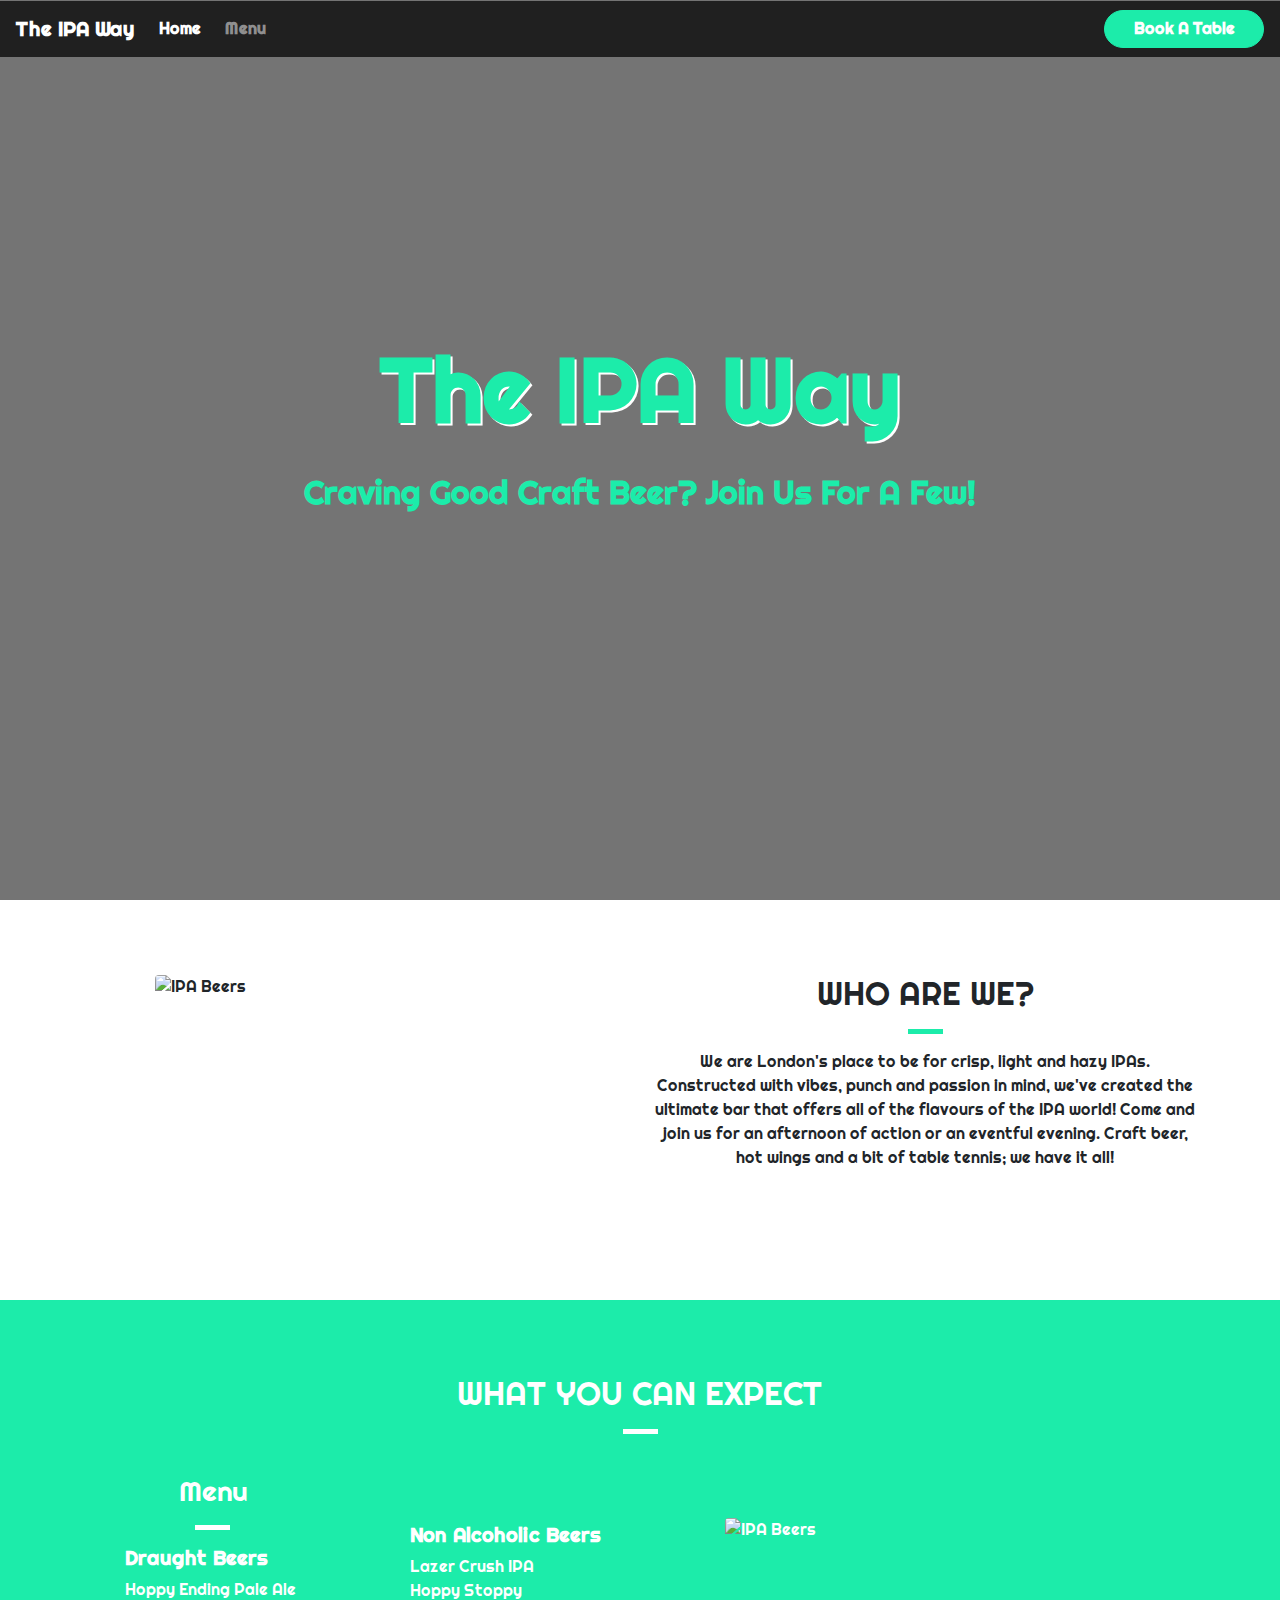
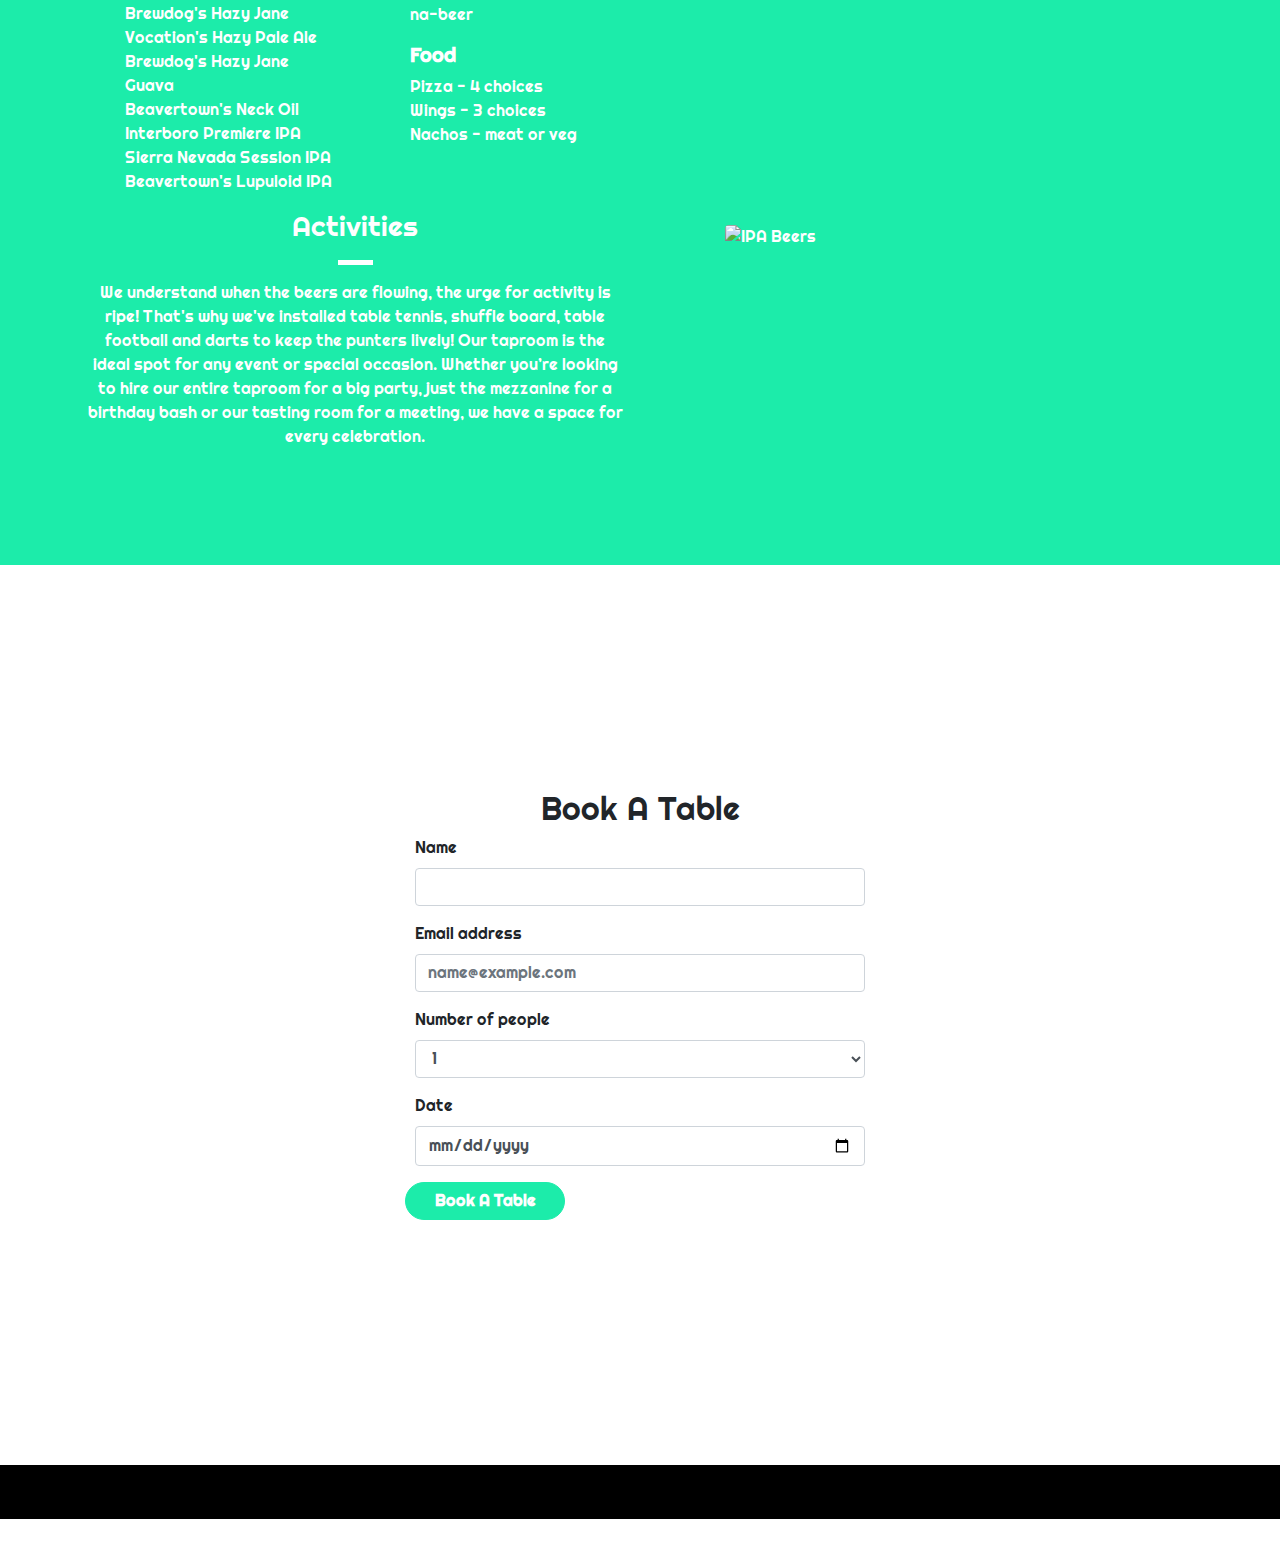
==== index.html @ 32db697d "Validated code" ====
<!DOCTYPE html>
<html lang="en-us">

<head>
    <meta charset="utf-8">
    <title>The IPA Way</title>
    <meta name="viewport" content="width=device-width, initial-scale=1.0">
    <link rel="stylesheet" href="https://maxcdn.bootstrapcdn.com/bootstrap/4.1.3/css/bootstrap.min.css">
    <style> @import url('https://fonts.googleapis.com/css2?family=Lato&family=Oswald&family=Righteous&display=swap');</style>    
    <link rel="stylesheet" href="assets/css/style.css">
</head>
<!-- Hero -->
<body>
    <div class="container-fluid navalert-container">
        <div class="container-fluid alert-container">
            <div class="row d-none d-sm-block">
                <div class="col-12">
                </div>
            </div>
        </div>
        <nav class="navbar navbar-dark navbar-expand-sm">
            <a href="/" class="navbar-brand"><strong>The IPA Way</strong></a>
            <button class="navbar-toggler ml-auto" type="button" data-toggle="collapse" data-target="#navbarNavDropdown" aria-controls="navbarNavDropdown" aria-expanded="false" aria-label="Toggle navigation">
                <span class="navbar-toggler-icon"></span></button>
            <div class="collapse navbar-collapse" id="navbarNavDropdown">
                <ul class="navbar-nav mr-auto">
                    <li class="active nav-item mr-2"><a class="nav-link" href="/">Home</a></li>
                    <li class="nav-item mr-2"><a class="nav-link" href="/about">Menu</a></li>
                    <li class="nav-item mr-2 d-block d-sm-none"><a class="nav-link" href="/login">Book Now</a></li>
                </ul>
            </div> 
            <div class="d-none d-md-block">
                <a href="/login" role="button" class="btn btn-primary">Book A Table</a>
            </div>
        </nav>
    </div>
    <div class="container-fluid hero-container">
        <div class="opaque-overlay">&nbsp;</div>
        <div class="row">
            <div class="col-12">
                <section class="hero jumbotron text-center">
                    <h1 class="jumbotron-header">The IPA Way</h1>
                    <h2 class="jumbotron-header">Craving Good Craft Beer? Join Us For A Few!</h2>
                </section>
            </div>
        </div>
    </div>
    <!-- Hero -->
    <!-- Who Are We -->
    <div class="container-fluid">
        <div class="container content-container">
            <div class="row">
                <div class="col-lg-6 col-md-4 draught">
                        <div class="d-none d-md-block">
                            <img src="https://www.baturebrewery.com/media/w12fgcmy/group_shot.jpg" class="rounded center" alt="IPA Beers">                            
                        </div>
                    </div>
                <div class="col-lg-6 page-header who-are-we">
                    <h2 class="text-uppercase">Who Are We?</h2>
                    <hr class="block-divider block-divider--short">
                    <p>
                        We are London's place to be for crisp, light and hazy IPAs. Constructed with vibes, punch and passion in mind, we've created the ultimate bar that offers all of the flavours of the IPA world! Come and join us for an afternoon of action or an eventful evening. Craft beer, hot wings and a bit of table tennis; we have it all!
                    </p>
                </div>
            </div>          
        </div>
    </div>
    <!--Who Are We-->
    <!-- Menu -->
    <div class="container-wrapper container-wrapper--cyan">
        <div class="container features-container content-container">
            <section class="features">
                <div class="row">
                    <div class="col-12 page-header">
                        <h2 class="text-uppercase">What you can expect</h2>
                        <hr class="block-divider block-divider--short block-divider--white">
                    </div>
                </div>
                <div class="row align-items-center">
                    <div class="col-lg-3 col-md-6  menu drinksmenu">
                        <h3>Menu <i class="fa-solid fa-beer d-inline"></i></h3>
                        <hr class="block-divider block-divider--short block-divider--white">
                        <ul style="list-style-type: none;">
                                <li><h5><strong>Draught Beers</strong></h5></li>
                                <li>Hoppy Ending Pale Ale</li>
                                <li>Brewdog's Hazy Jane</li>
                                <li>Vocation's Hazy Pale Ale</li>
                                <li>Brewdog's Hazy Jane Guava </li>
                                <li>Beavertown's Neck Oil</li>
                                <li>Interboro Premiere IPA</li>
                                <li>Sierra Nevada Session IPA</li>
                                <li>Beavertown's Lupuloid IPA</li>
                            </ul>
                    </div> 
                    <div class="col-lg-3 col-md-6 drinksmenu">
                        <ul style="list-style-type: none;">
                                <li><h5><strong>Non Alcoholic Beers</strong></h5></li>
                                <li>Lazer Crush IPA</li>
                                <li>Hoppy Stoppy</li>
                                <li>na-beer</li>
                        </ul>
                        <ul style="list-style-type: none;">
                                <li><h5><strong class="food">Food</strong></h5></li>
                                <li>Pizza - 4 choices</li>
                                <li>Wings - 3 choices</li>
                                <li>Nachos - meat or veg</li>
                            </ul>
                    </div> 
                    <div class="col-md-6 d-lg-block d-none d-md-block menu-image">
                        <img src="https://www.indystar.com/gcdn/-mm-/a5076e7a43a0cec6129489319d0fb728e2cd1814/c=0-264-5184-3193/local/-/media/2015/12/29/Indianapolis/Indianapolis/635870074476103412-042-tap.JPG?width=660&height=373&fit=crop&format=pjpg&auto=webp" class="rounded center" alt="IPA Beers">                            
                    </div>
                </div>

                <div class="row align-items-center">
                    <div class="col-lg-6 col-md-6 page-header activities activities-text">
                        <h3>Activities <i class="fa-solid fa-table-tennis-paddle-ball d-inline"></i></h3>
                        <hr class="block-divider block-divider--short block-divider--white">
                        <p>We understand when the beers are flowing, the urge for activity is ripe! That's why we've installed table tennis, shuffle board, table football and darts to keep the punters lively! Our taproom is the ideal spot for any event or special occasion. Whether you’re looking to hire our entire taproom for a big party, just the mezzanine for a birthday bash or our tasting room for a meeting, we have a space for every celebration. </p>

                    </div> 
                    <div class="col-md-6 d-lg-block d-none d-md-block activities-image">
                        <img src="https://cdn.cheapoguides.com/wp-content/uploads/sites/4/2020/04/iStock-1173336159-770x513.jpg" class="rounded center" alt="IPA Beers">                            
                    </div>
                </div>
            </section>
        </div>
    </div>
    <!-- Menu -->
    <!--Book A Table-->
    <section class="signup-googlemap">
        <div class="container-fluid navalert-container">
            <div class="container-fluid alert-container">
                <div class="row d-none d-sm-block">
                    <div class="col-12">
                    </div>
                </div>
            </div>
        </div>
        <div class="container-fluid hero-container">
            <div class="row">
                <div class="col-12 sups rounded">
                    <h2>Book A Table</h2>
                    <form>
                        <div class="form-group">
                            <label for="form-name">Name</label>
                            <input type="text" class="form-control" id="form-name">
                          </div>
                        <div class="form-group">
                          <label for="form-email">Email address</label>
                          <input type="email" class="form-control" id="form-email" placeholder="name@example.com">
                        </div>
                        <div class="form-group">
                          <label for="form-people">Number of people</label>
                          <select class="form-control" id="form-people">
                            <option>1</option>
                            <option>2</option>
                            <option>3</option>
                            <option>4</option>
                            <option>5</option>
                            <option>6</option>
                            <option>7</option>
                            <option>8</option>
                            <option>9</option>
                            <option>10</option>
                          </select>
                        </div>
                        <div class="form-group">
                          <label for="form-date">Date</label>
                          <input type="date" class="form-control" id="form-date">
                        </div>
                        <div class="d-none d-md-block">
                            <a href="/login" role="button" class="btn btn-primary">Book A Table</a>
                        </div>
                      </form>
                    
                </div>
            </div>
        </div>
    </section>
    <!--Book A Table-->
    <!--Footer-->
    <footer>
        <div class="container-wrapper container-wrapper--black">
            <div class="row">
                <div class="col-12">
                    <ul class="social-networks">
                        <li><a href="https://www.facebook.com" target="_blank"> <i class="fa-brands fa-facebook"></i></a></li>
                        <li><a href="https://www.twitter.com" target="_blank"> <i class="fa-brands fa-twitter"></i></a></li>
                        <li><a href="https://www.youtube.com" target="_blank"> <i class="fa-brands fa-youtube"></i></a></li>
                        <li><a href="https://www.instagram.com" target="_blank"> <i class="fa-brands fa-instagram"></i></a></li> 
                    </ul>
                </div>
            </div>
        </div>

    </footer>

    <script src="https://kit.fontawesome.com/0d87e99b94.js" crossorigin="anonymous"></script>
    <script src="https://code.jquery.com/jquery-3.3.1.slim.min.js" integrity="sha384-q8i/X+965DzO0rT7abK41JStQIAqVgRVzpbzo5smXKp4YfRvH+8abtTE1Pi6jizo" crossorigin="anonymous"></script>
    <script src="https://cdnjs.cloudflare.com/ajax/libs/popper.js/1.14.3/umd/popper.min.js" integrity="sha384-ZMP7rVo3mIykV+2+9J3UJ46jBk0WLaUAdn689aCwoqbBJiSnjAK/l8WvCWPIPm49" crossorigin="anonymous"></script>
    <script src="https://stackpath.bootstrapcdn.com/bootstrap/4.1.3/js/bootstrap.min.js" integrity="sha384-ChfqqxuZUCnJSK3+MXmPNIyE6ZbWh2IMqE241rYiqJxyMiZ6OW/JmZQ5stwEULTy" crossorigin="anonymous"></script>

</body>

</html>
---- assets/css/style.css ----
body {
    font-family: 'Righteous', cursive;
}

/* Containers */


.container-wrapper--cyan {
    background-color: rgb(28, 236, 170);
    color: #ffffff;
}

.container-wrapper--black {
    background-color: black;
    color: #ffffff;
}

.hero-container {
    height: 100vh;

    background: url("https://www.fourpure.com/cdn/shop/files/Fourpure_Taproom_Events_698x458.jpg?v=1670413433") no-repeat bottom right fixed;
    -webkit-background-size: cover;
    -moz-background-size: cover;
    -o-background-size: cover;
    background-size: cover;
    
    display: flex;
    align-items: center;
    justify-content: center;

    position: relative;
}

.opaque-overlay {
    position: absolute;
    top: 0;
    left: 0;
    height: 100%;
    width: 100%;
    background-color: rgba(0, 0, 0, 0.546);
}

.content-container {
    padding-top: 75px;
    padding-bottom: 75px;
}

/* Navbar */


.navalert-container {
    position: absolute;
    top: 0;
    left: 0;
    z-index: 1;
    padding-left: 0;
    padding-right: 0;
}

.navbar {
    margin-bottom: 0;
    margin-top: 0;
    width: 100%;
    background-color: rgba(0, 0, 0, 0.724);
    border: 0;
}

.navbar .navbar-toggler {
    border: 0;
}

.navbar .navbar-brand {
    font-weight: bold;
}

.navbar .navbar-nav a {
    font-weight: bold;
}

/* Jumbotron */

.jumbotron {
    background-color: transparent;
}

.jumbotron h1 {
    color: rgb(28, 236, 170);
    font-weight: bold;
    font-size: 90px;
    margin-bottom: 30px;
    text-shadow: 2px 2px #ffffff;
}

.jumbotron h2 {
    color: rgb(28, 236, 170);
    font-weight: bold;
    margin-bottom: 20px;
}

.jumbotron .lead {
    color: #a7a7a7;
    margin: 25px 0;
}

.jumbotron small {
    font-size: 60%;
    font-style: italic;
    color: #d0d0d0;
}

/* Block dividers */

.block-divider {
    width: 75px;
    height: 5px;
    border: 0;
    background-color: #ffffff;
}


.block-divider--cyan {
    background-color: rgb(28, 236, 170);
}

.block-divider--short {
    width: 35px;
}

.who-are-we .block-divider--short {
    background-color: rgb(28, 236, 170);
}

/* Buttons */

.btn {
    font-weight: bold;
    border-radius: 23px;
    width: 160px;
}

.btn-primary {
    color: #ffffff;
    background-color: rgb(28, 236, 170);
    border-color: rgb(28, 236, 170);
}

.btn-primary:hover,
.btn-primary:active,
.btn-primary:focus,
.btn-primary:active:focus {
    background-color: rgb(10, 154, 108);
    border-color: rgb(10, 154, 108);
    color: white;
}

/* Page Headers */

.page-header {
    margin-bottom: 0;
    border-bottom: 0;
    text-align: center;
}

.page-header h2 {
    margin-top: 0;
}

/* Who Are We */

.page-header {
    margin-bottom: 25px;
}

.center {
    display: block;
    margin-left: auto;
    margin-right: auto;
    width: 400px;
    height: 250px;
  }

/* Menu */

.menu .page-header {
    text-align: center;
}

.drinksmenu h3 {
    text-align: center;
}

.drinksmenu {
    text-align: left;
    color: #ffffff;
}


.activities .activities-text {
    text-align: center;
    float: left;
    margin-bottom: 20px;
    margin-top: 120px;
    margin-right: 50%;
}

.activities .page-header {
    text-align: center;
    margin: auto;
}

.activities h3 {
    text-align: center;
    color: #ffffff;
}

.activities-text p {
    text-align: center;
}

.activities .activities-image {
    float: right;
    margin-bottom: 20px;
    margin-top: 120px;
    margin-right: 50%;
}

.feature i {
    margin-bottom: 20px;
    font-size: 45px;
    line-height: 45px;
}


/* Map and Sign Up */

.signup-googlemap .hero-container {
    height: 100vh;

    background: url("https://www.fourpure.com/cdn/shop/files/40-day-placeholder_1220x512_crop_center.jpg?v=1649169548") no-repeat bottom right fixed;
    -webkit-background-size: cover;
    -moz-background-size: cover;
    -o-background-size: cover;
    background-size: cover;
    
    display: flex;
    align-items: center;
    justify-content: center;

    position: relative;
}
iframe {
    height: 430px;
    width: 400px;
}


.sups {
    background-color: white;
    height: 450px;
    width: 500px;
}

.sups h2 {
    text-align: center;
}

.form-group {
    padding-right: 10px;
    padding-left: 10px;
}

/* Footer */

footer {
    height: 0px;
  }

  .social-networks {
    text-align: center;
  }
  
  .social-networks li {
    display: inline;
  }
  
  .social-networks i {
    font-size: 160%;
    margin: 1%;
    padding: 5%;
    color:  rgb(10, 154, 108);
  }

  .footer-text {
    color: rgb(10, 154, 108);
    text-align: center;
    margin-bottom: 5px;
    padding-top: 5px;
  }
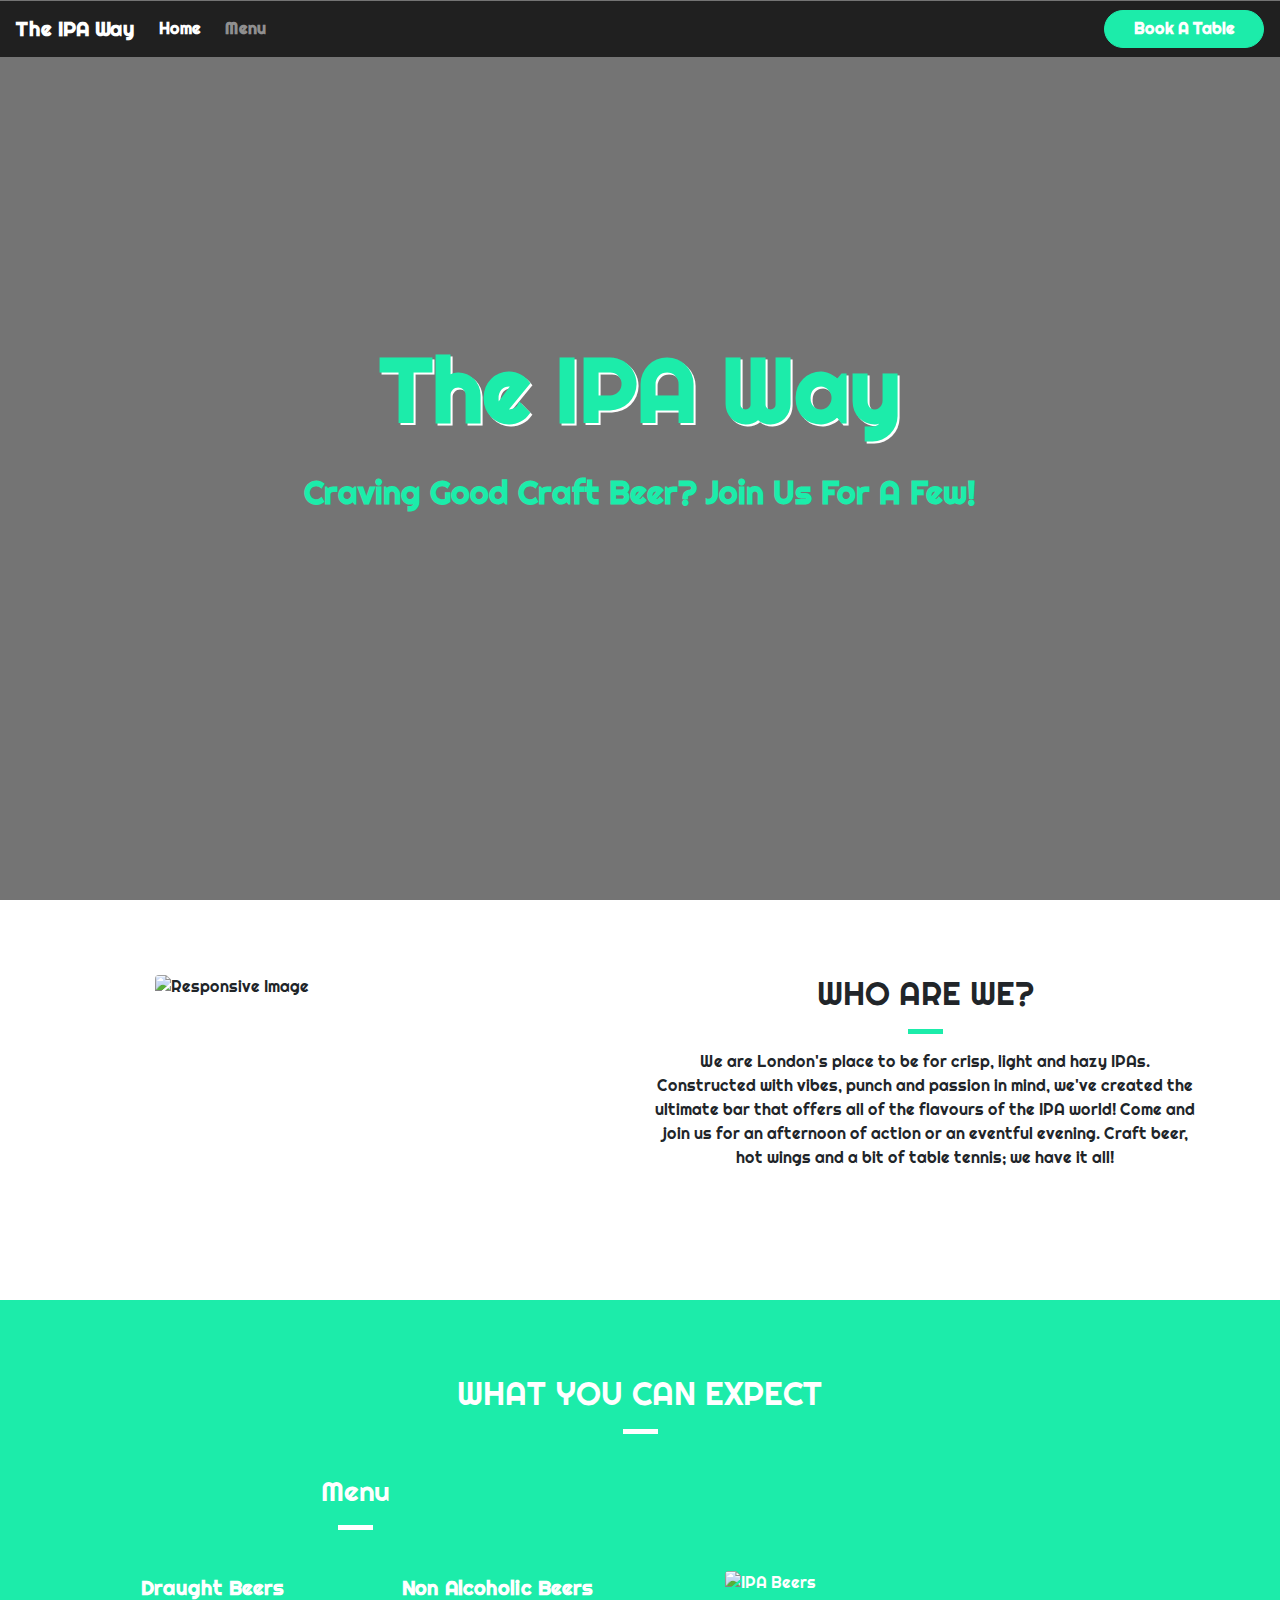
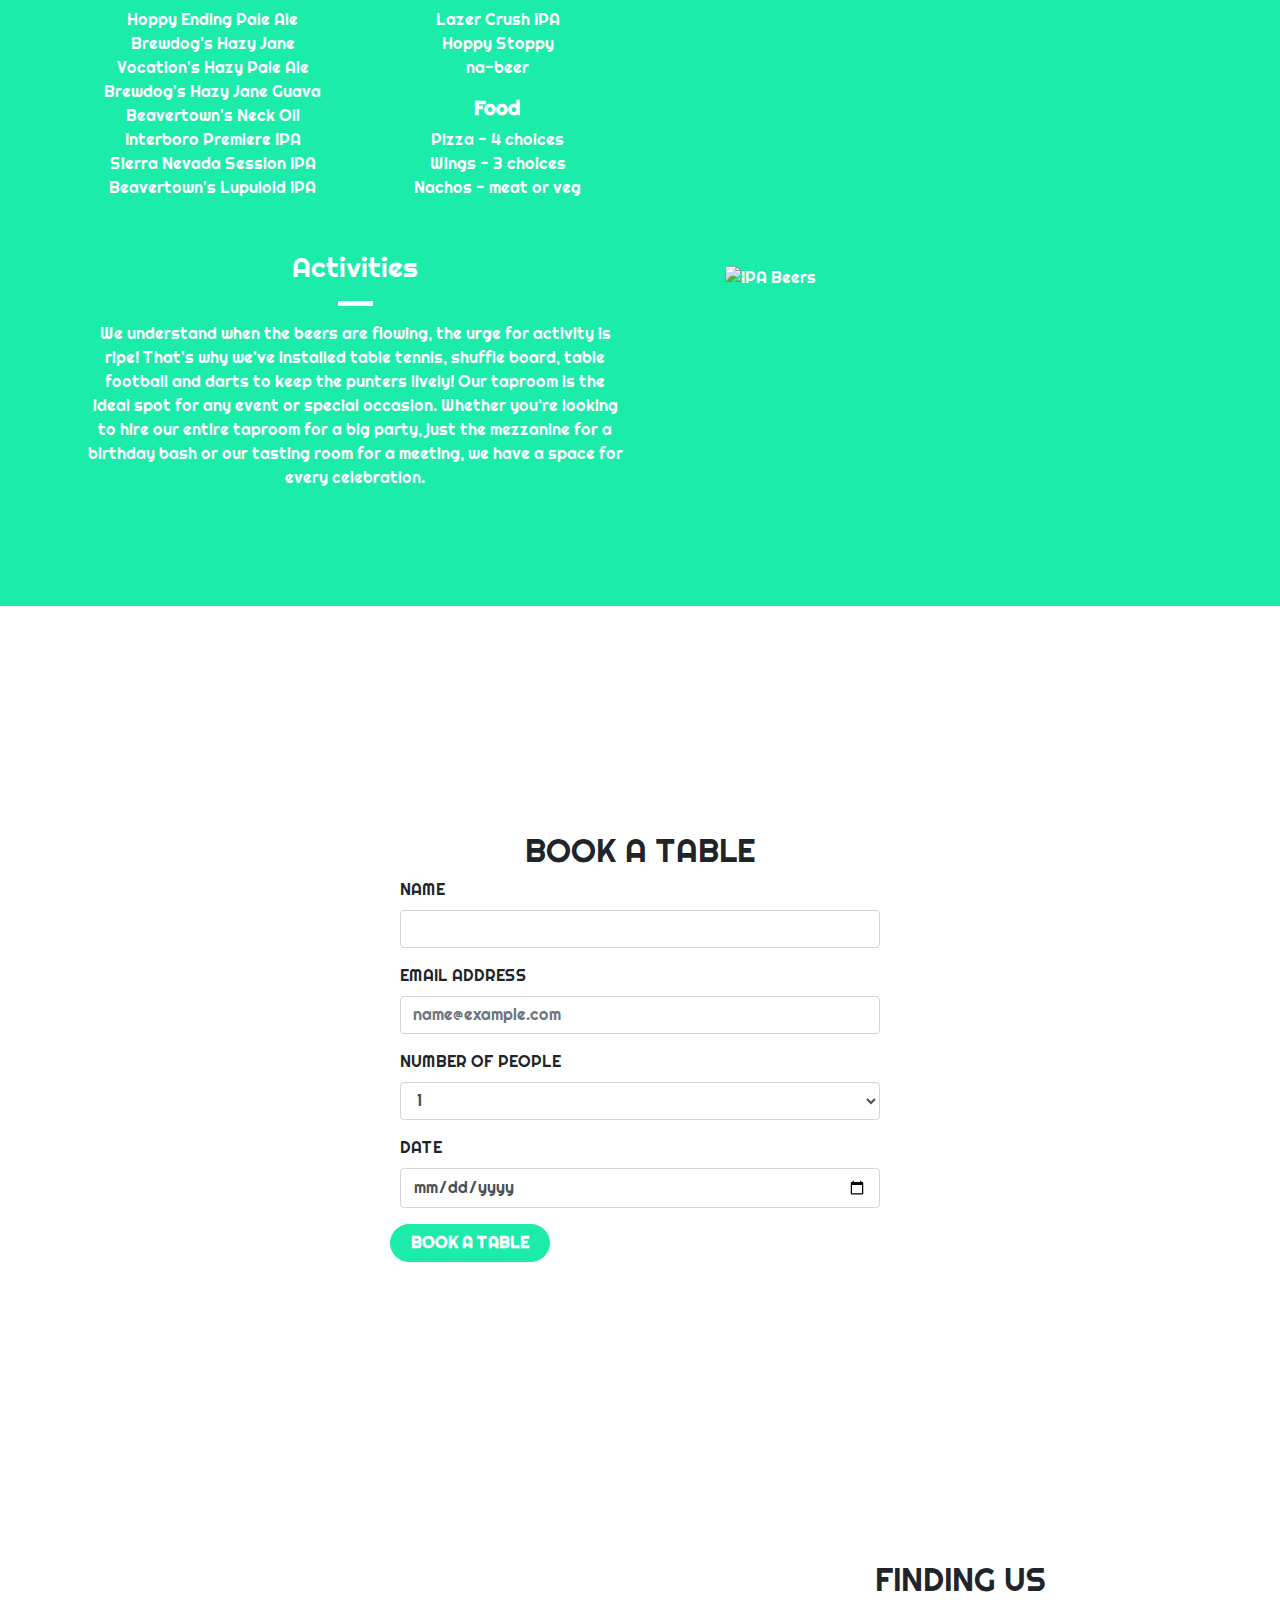
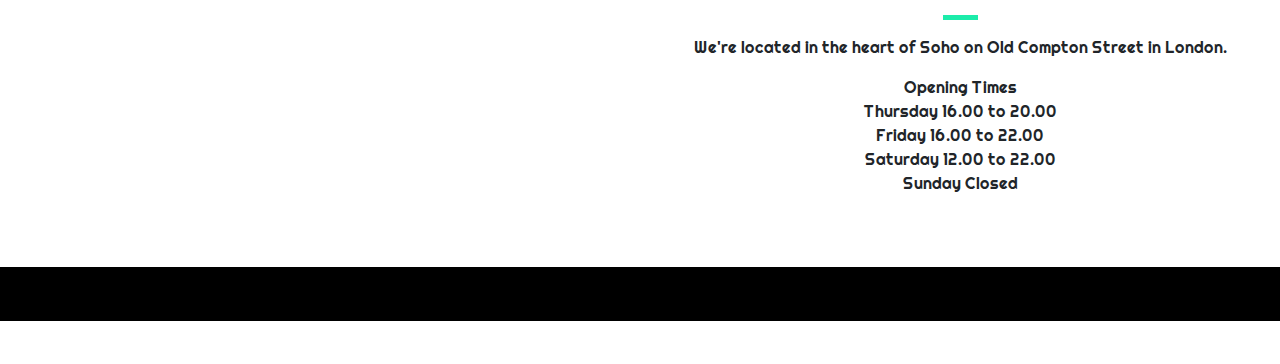
==== commit 8c0a64cc: "trialled a few things, sorted some responsivness" ====
--- a/index.html
+++ b/index.html
@@ -25,11 +25,11 @@
             <div class="collapse navbar-collapse" id="navbarNavDropdown">
                 <ul class="navbar-nav mr-auto">
                     <li class="active nav-item mr-2"><a class="nav-link" href="/">Home</a></li>
-                    <li class="nav-item mr-2"><a class="nav-link" href="/about">Menu</a></li>
-                    <li class="nav-item mr-2 d-block d-sm-none"><a class="nav-link" href="/login">Book Now</a></li>
+                    <li class="nav-item mr-2"><a class="nav-link" href="menu_link">Menu</a></li>
+                    <li class="nav-item mr-2 d-block d-sm-none"><a class="nav-link" href="/login">Book A Table</a></li>
                 </ul>
             </div> 
-            <div class="d-none d-md-block">
+            <div class="d-none d-sm-block">
                 <a href="/login" role="button" class="btn btn-primary">Book A Table</a>
             </div>
         </nav>
@@ -50,12 +50,12 @@
     <div class="container-fluid">
         <div class="container content-container">
             <div class="row">
-                <div class="col-lg-6 col-md-4 draught">
+                <div class="col draught">
                         <div class="d-none d-md-block">
-                            <img src="https://www.baturebrewery.com/media/w12fgcmy/group_shot.jpg" class="rounded center" alt="IPA Beers">                            
-                        </div>
-                    </div>
-                <div class="col-lg-6 page-header who-are-we">
+                            <img src="https://www.baturebrewery.com/media/w12fgcmy/group_shot.jpg" class="rounded center img-fluid" width="100%" alt="Responsive Image">                            
+                        </div>
+                    </div>
+                <div class="col-md-6 page-header who-are-we">
                     <h2 class="text-uppercase">Who Are We?</h2>
                     <hr class="block-divider block-divider--short">
                     <p>
@@ -72,14 +72,18 @@
             <section class="features">
                 <div class="row">
                     <div class="col-12 page-header">
-                        <h2 class="text-uppercase">What you can expect</h2>
+                        <h2 class="text-uppercase" id="menu_link">What you can expect</h2>
                         <hr class="block-divider block-divider--short block-divider--white">
                     </div>
                 </div>
-                <div class="row align-items-center">
-                    <div class="col-lg-3 col-md-6  menu drinksmenu">
+                <div class="row">
+                    <div class="col-lg-6 menu page-header">
                         <h3>Menu <i class="fa-solid fa-beer d-inline"></i></h3>
                         <hr class="block-divider block-divider--short block-divider--white">
+                    </div>
+                </div>
+                <div class="row align-items-center">
+                    <div class="col-lg-3 col-md-6 drinksmenu">
                         <ul style="list-style-type: none;">
                                 <li><h5><strong>Draught Beers</strong></h5></li>
                                 <li>Hoppy Ending Pale Ale</li>
@@ -106,20 +110,20 @@
                                 <li>Nachos - meat or veg</li>
                             </ul>
                     </div> 
-                    <div class="col-md-6 d-lg-block d-none d-md-block menu-image">
-                        <img src="https://www.indystar.com/gcdn/-mm-/a5076e7a43a0cec6129489319d0fb728e2cd1814/c=0-264-5184-3193/local/-/media/2015/12/29/Indianapolis/Indianapolis/635870074476103412-042-tap.JPG?width=660&height=373&fit=crop&format=pjpg&auto=webp" class="rounded center" alt="IPA Beers">                            
-                    </div>
-                </div>
-
-                <div class="row align-items-center">
+                    <div class="col-md-6 d-none d-lg-block menu-image">
+                        <img src="https://www.indystar.com/gcdn/-mm-/a5076e7a43a0cec6129489319d0fb728e2cd1814/c=0-264-5184-3193/local/-/media/2015/12/29/Indianapolis/Indianapolis/635870074476103412-042-tap.JPG?width=660&height=373&fit=crop&format=pjpg&auto=webp" class="rounded center img-fluid" alt="IPA Beers">                            
+                    </div>
+                </div>
+
+                <div class="row align-items-center activity-div">
                     <div class="col-lg-6 col-md-6 page-header activities activities-text">
                         <h3>Activities <i class="fa-solid fa-table-tennis-paddle-ball d-inline"></i></h3>
                         <hr class="block-divider block-divider--short block-divider--white">
                         <p>We understand when the beers are flowing, the urge for activity is ripe! That's why we've installed table tennis, shuffle board, table football and darts to keep the punters lively! Our taproom is the ideal spot for any event or special occasion. Whether you’re looking to hire our entire taproom for a big party, just the mezzanine for a birthday bash or our tasting room for a meeting, we have a space for every celebration. </p>
 
                     </div> 
-                    <div class="col-md-6 d-lg-block d-none d-md-block activities-image">
-                        <img src="https://cdn.cheapoguides.com/wp-content/uploads/sites/4/2020/04/iStock-1173336159-770x513.jpg" class="rounded center" alt="IPA Beers">                            
+                    <div class="col-md-6 d-none d-md-block activities-image">
+                        <img src="https://www.bostonmagazine.com/wp-content/uploads/sites/2/2021/11/spin-ping-pong-boston-t.jpg" class="rounded center img-fluid" alt="IPA Beers">                            
                     </div>
                 </div>
             </section>
@@ -127,18 +131,16 @@
     </div>
     <!-- Menu -->
     <!--Book A Table-->
-    <section class="signup-googlemap">
-        <div class="container-fluid navalert-container">
-            <div class="container-fluid alert-container">
+    <section class="booking">
+        <div class="container-fluid">
                 <div class="row d-none d-sm-block">
                     <div class="col-12">
                     </div>
                 </div>
-            </div>
         </div>
         <div class="container-fluid hero-container">
             <div class="row">
-                <div class="col-12 sups rounded">
+                <div class="book-a-table rounded text-uppercase">
                     <h2>Book A Table</h2>
                     <form>
                         <div class="form-group">
@@ -168,16 +170,40 @@
                           <label for="form-date">Date</label>
                           <input type="date" class="form-control" id="form-date">
                         </div>
-                        <div class="d-none d-md-block">
+                        <div>
                             <a href="/login" role="button" class="btn btn-primary">Book A Table</a>
                         </div>
-                      </form>
-                    
+                    </form>
                 </div>
             </div>
         </div>
     </section>
     <!--Book A Table-->
+    <!--Opening Times-->
+    <section>
+        <div class="container-fluid">
+            <div class="row align-items-center">
+                <div class="col-lg-6 embed-responsive embed-responsive-16by9">
+                <iframe src="https://www.google.com/maps/embed?pb=!1m18!1m12!1m3!1d4966.004276806866!2d-0.14071355723578713!3d51.51317676420502!2m3!1f0!2f0!3f0!3m2!1i1024!2i768!4f13.1!3m3!1m2!1s0x487604d49f4b7f9b%3A0xe44e57cc537e5dd2!2sSoho%2C%20London!5e0!3m2!1sen!2suk!4v1694175075312!5m2!1sen!2suk" class="center" width="750" height="450" style="border:0;" allowfullscreen="" loading="lazy" referrerpolicy="no-referrer-when-downgrade"></iframe>
+            </div>
+            <div class="col-lg-6 page-title opening-times">
+                <h2 class="text-uppercase">Finding Us</h2>
+                <hr class="block-divider block-divider--short">
+                <p>
+                    We're located in the heart of Soho on Old Compton Street in London.
+                </p>
+                <ul style="list-style-type: none;">
+                    <li>Opening Times</li>
+                    <li>Thursday 16.00 to 20.00</li>
+                    <li>Friday 16.00 to 22.00</li>
+                    <li>Saturday 12.00 to 22.00</li>
+                    <li>Sunday Closed</li>
+                </ul>
+            </div>
+        </div>
+    </section>
+
+    <!--Opening Times-->
     <!--Footer-->
     <footer>
         <div class="container-wrapper container-wrapper--black">
--- a/assets/css/style.css
+++ b/assets/css/style.css
@@ -126,9 +126,6 @@
     width: 35px;
 }
 
-.who-are-we .block-divider--short {
-    background-color: rgb(28, 236, 170);
-}
 
 /* Buttons */
 
@@ -179,10 +176,14 @@
     height: 250px;
   }
 
+  .who-are-we .block-divider--short {
+    background-color: rgb(28, 236, 170);
+}
+
 /* Menu */
 
 .menu .page-header {
-    text-align: center;
+    margin-bottom: 0;
 }
 
 .drinksmenu h3 {
@@ -190,10 +191,13 @@
 }
 
 .drinksmenu {
-    text-align: left;
-    color: #ffffff;
-}
-
+    text-align: center;
+    color: #ffffff;
+}
+
+.drinksmenu ul {
+    padding-left: 0;
+}
 
 .activities .activities-text {
     text-align: center;
@@ -224,16 +228,15 @@
     margin-right: 50%;
 }
 
-.feature i {
-    margin-bottom: 20px;
-    font-size: 45px;
-    line-height: 45px;
-}
-
-
-/* Map and Sign Up */
-
-.signup-googlemap .hero-container {
+.activity-div {
+    margin-top: 30px;
+}
+
+
+
+/* Map and Book A Table */
+
+.booking .hero-container {
     height: 100vh;
 
     background: url("https://www.fourpure.com/cdn/shop/files/40-day-placeholder_1220x512_crop_center.jpg?v=1649169548") no-repeat bottom right fixed;
@@ -253,14 +256,13 @@
     width: 400px;
 }
 
-
-.sups {
+.book-a-table {
     background-color: white;
     height: 450px;
     width: 500px;
 }
 
-.sups h2 {
+.book-a-table h2 {
     text-align: center;
 }
 
@@ -268,6 +270,33 @@
     padding-right: 10px;
     padding-left: 10px;
 }
+
+
+/* Opening Times */
+
+.opening-times .block-divider--short {
+    background-color: rgb(28, 236, 170);
+}
+
+.page-title {
+    margin-bottom: 0;
+    border-bottom: 0;
+    text-align: center;
+}
+
+.page-title h2 {
+    margin-top: 0;
+}
+
+.page-title {
+    margin-bottom: 25px;
+    margin-top: 25px;
+}
+
+.page-title ul {
+    padding: 0%;
+}
+
 
 /* Footer */
 
@@ -296,3 +325,5 @@
     margin-bottom: 5px;
     padding-top: 5px;
   }
+
+  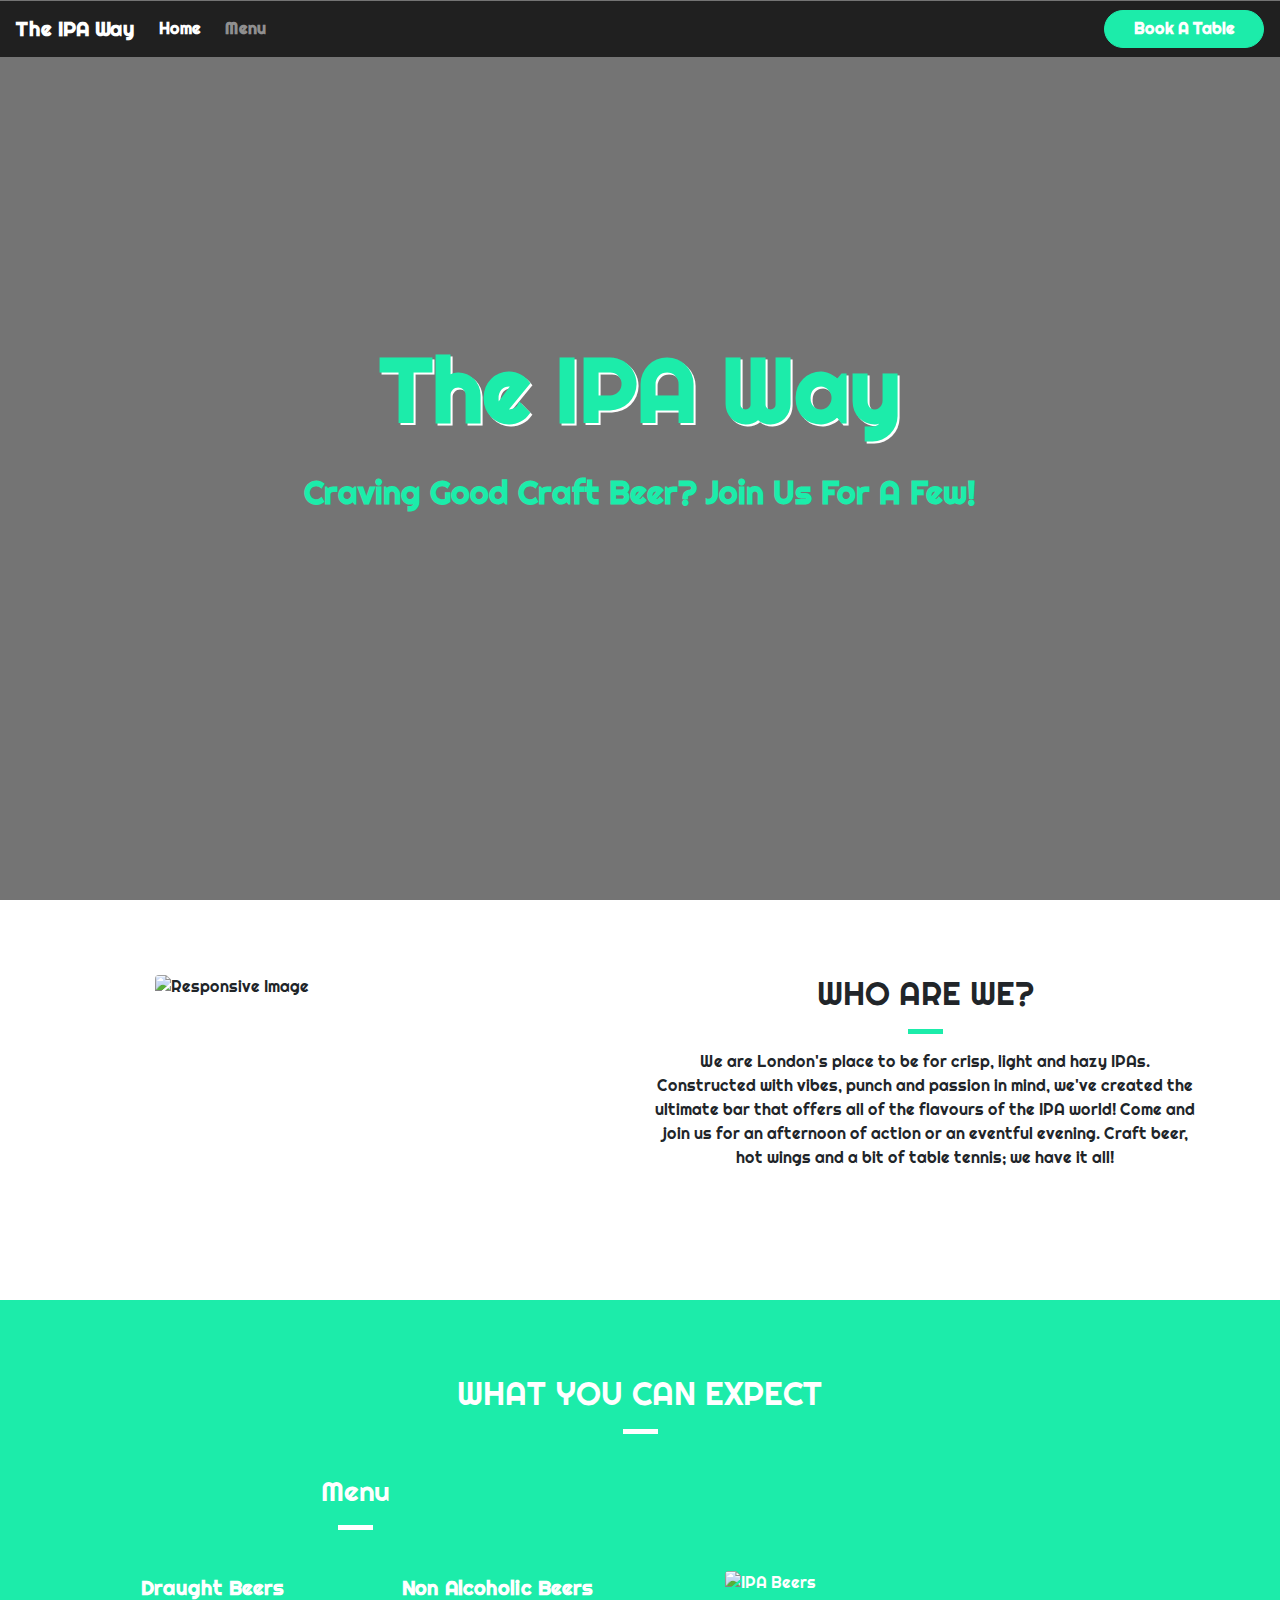
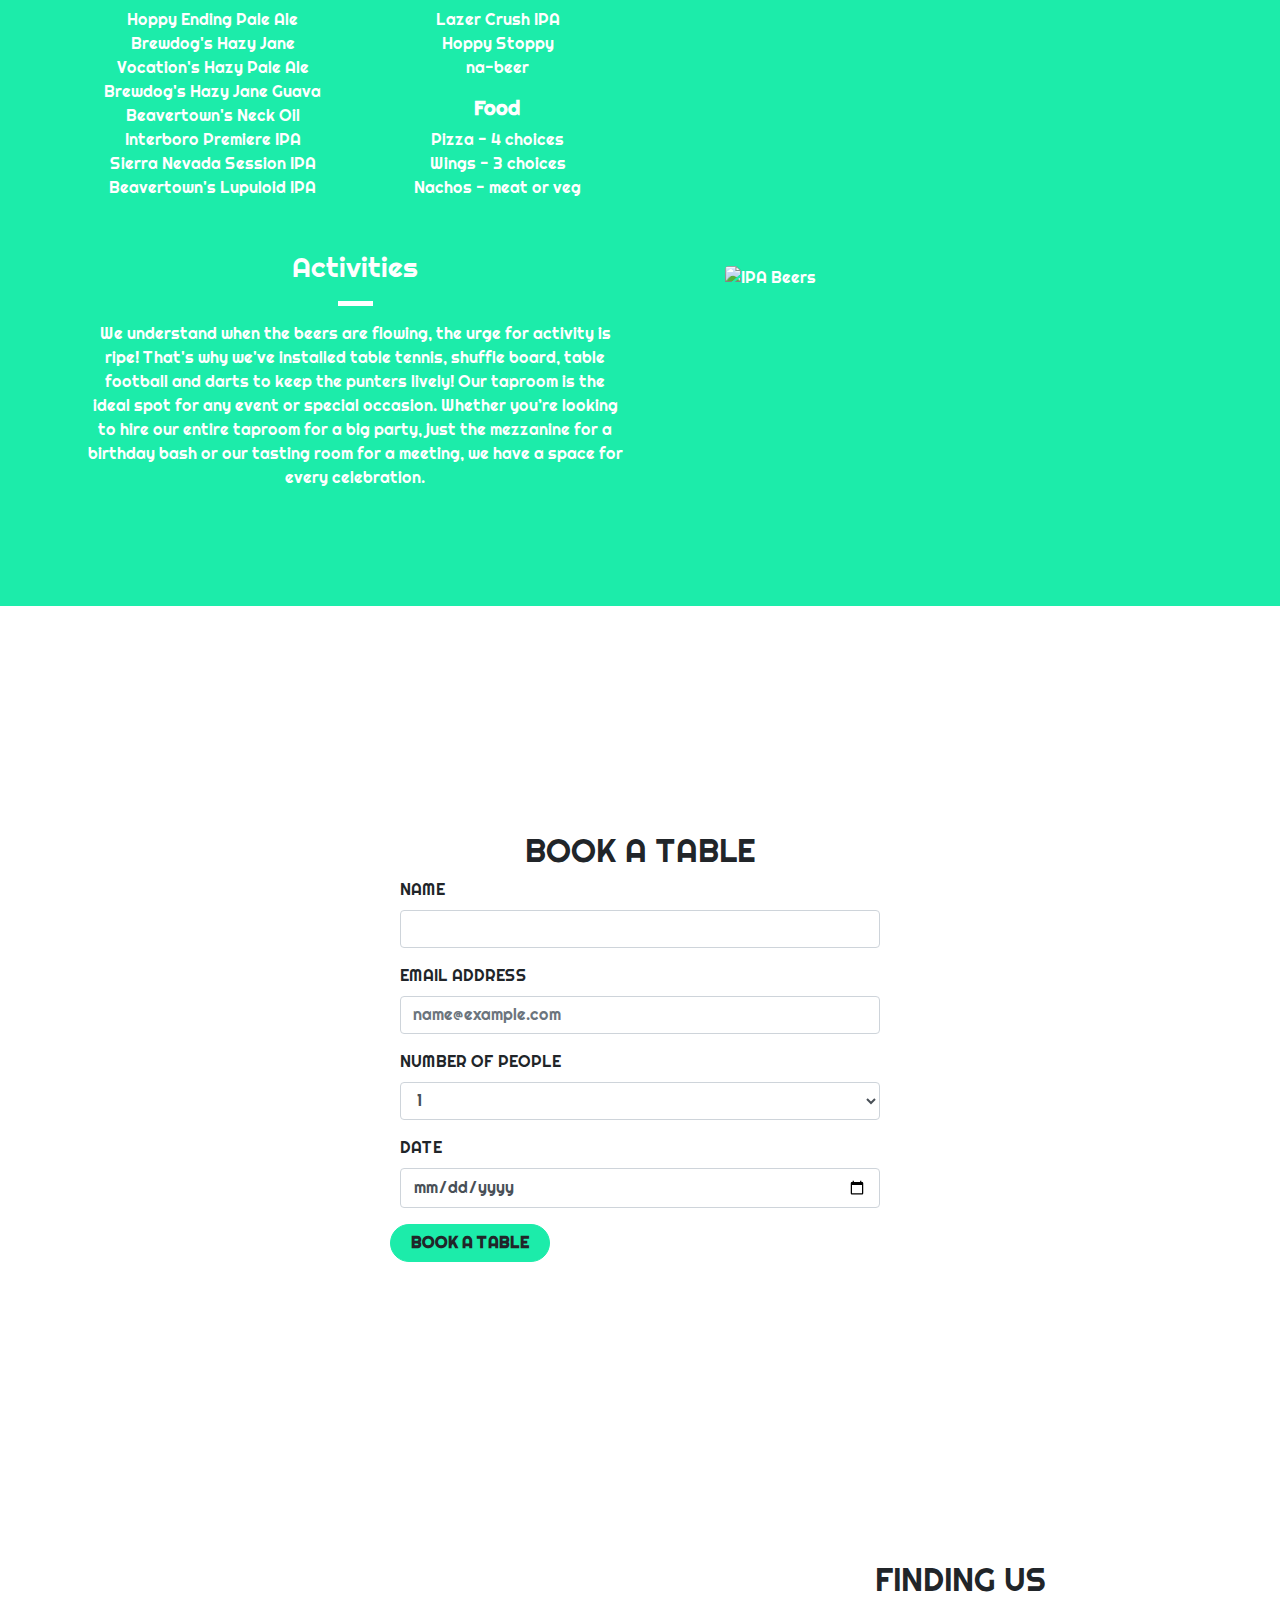
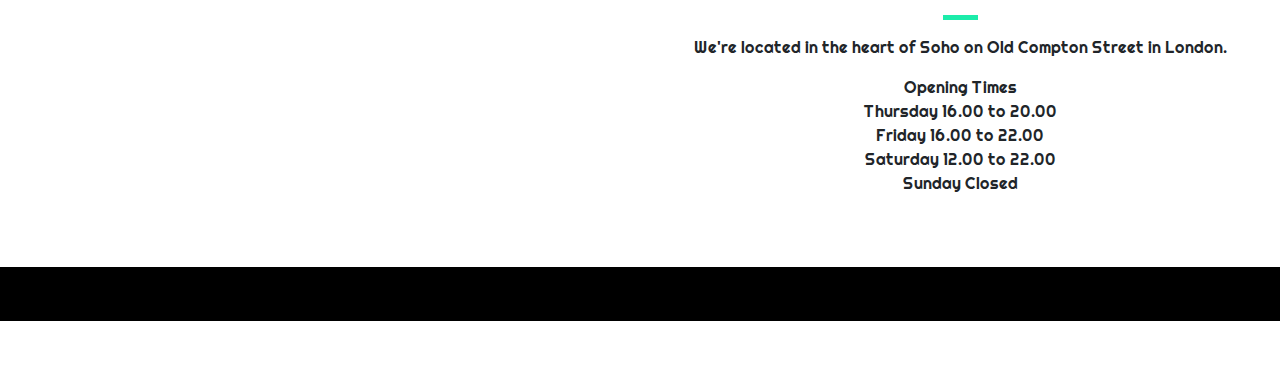
==== commit 586591e9: "small tweaks and trials today" ====
--- a/index.html
+++ b/index.html
@@ -25,12 +25,12 @@
             <div class="collapse navbar-collapse" id="navbarNavDropdown">
                 <ul class="navbar-nav mr-auto">
                     <li class="active nav-item mr-2"><a class="nav-link" href="/">Home</a></li>
-                    <li class="nav-item mr-2"><a class="nav-link" href="menu_link">Menu</a></li>
-                    <li class="nav-item mr-2 d-block d-sm-none"><a class="nav-link" href="/login">Book A Table</a></li>
+                    <li class="nav-item mr-2"><a class="nav-link" href="#menu-nav-link">Menu</a></li>
+                    <li class="nav-item mr-2 d-block d-sm-none"><a class="nav-link" href="#booking-nav-link">Book A Table</a></li>
                 </ul>
             </div> 
             <div class="d-none d-sm-block">
-                <a href="/login" role="button" class="btn btn-primary">Book A Table</a>
+                <a href="booking-nav-link" role="button" class="btn btn-primary">Book A Table</a>
             </div>
         </nav>
     </div>
@@ -72,12 +72,12 @@
             <section class="features">
                 <div class="row">
                     <div class="col-12 page-header">
-                        <h2 class="text-uppercase" id="menu_link">What you can expect</h2>
+                        <h2 class="text-uppercase">What you can expect</h2>
                         <hr class="block-divider block-divider--short block-divider--white">
                     </div>
                 </div>
                 <div class="row">
-                    <div class="col-lg-6 menu page-header">
+                    <div class="col-lg-6 menu page-header" id="menu-nav-link">
                         <h3>Menu <i class="fa-solid fa-beer d-inline"></i></h3>
                         <hr class="block-divider block-divider--short block-divider--white">
                     </div>
@@ -140,7 +140,7 @@
         </div>
         <div class="container-fluid hero-container">
             <div class="row">
-                <div class="book-a-table rounded text-uppercase">
+                <div class="book-a-table rounded text-uppercase" id="booking-nav-link">
                     <h2>Book A Table</h2>
                     <form>
                         <div class="form-group">
@@ -171,7 +171,7 @@
                           <input type="date" class="form-control" id="form-date">
                         </div>
                         <div>
-                            <a href="/login" role="button" class="btn btn-primary">Book A Table</a>
+                            <a action="booking.html" role="button" class="btn btn-primary">Book A Table</a>
                         </div>
                     </form>
                 </div>
--- a/assets/css/style.css
+++ b/assets/css/style.css
@@ -306,6 +306,7 @@
 
   .social-networks {
     text-align: center;
+    padding-left: 0;
   }
   
   .social-networks li {
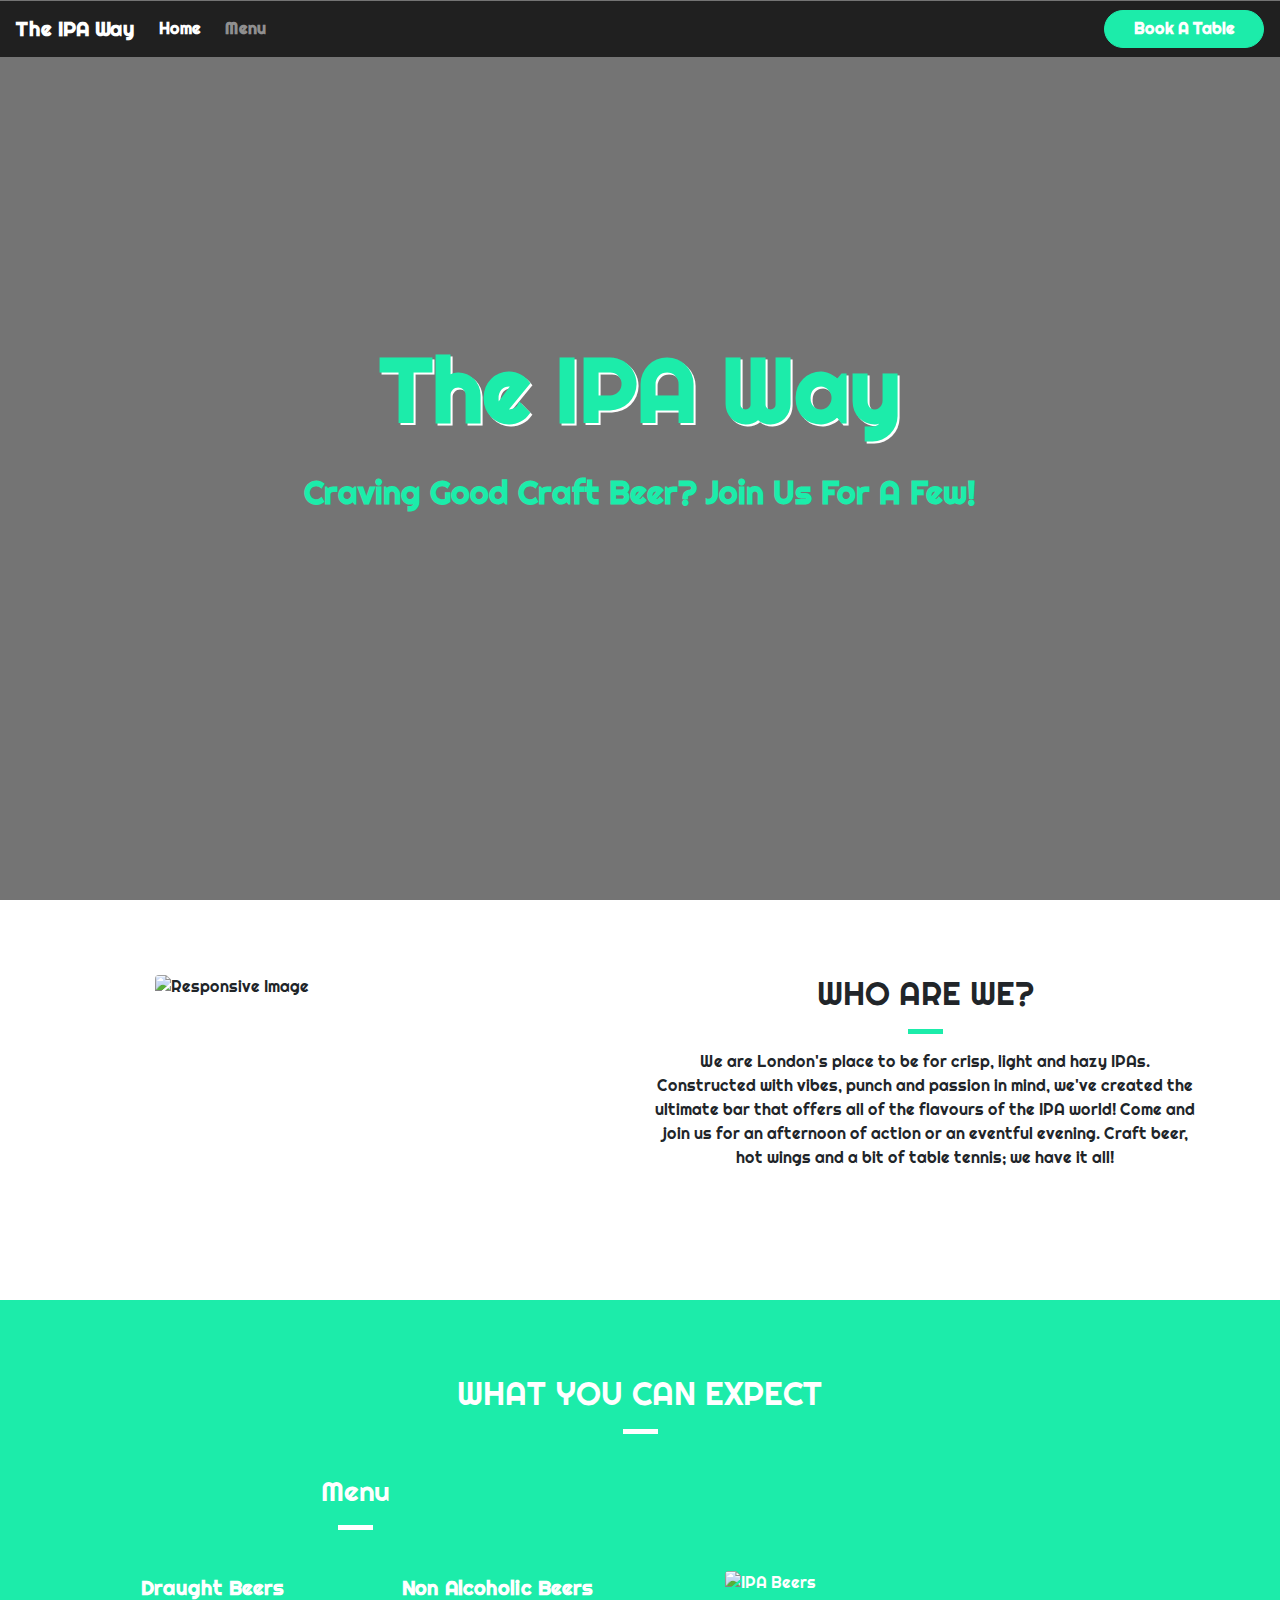
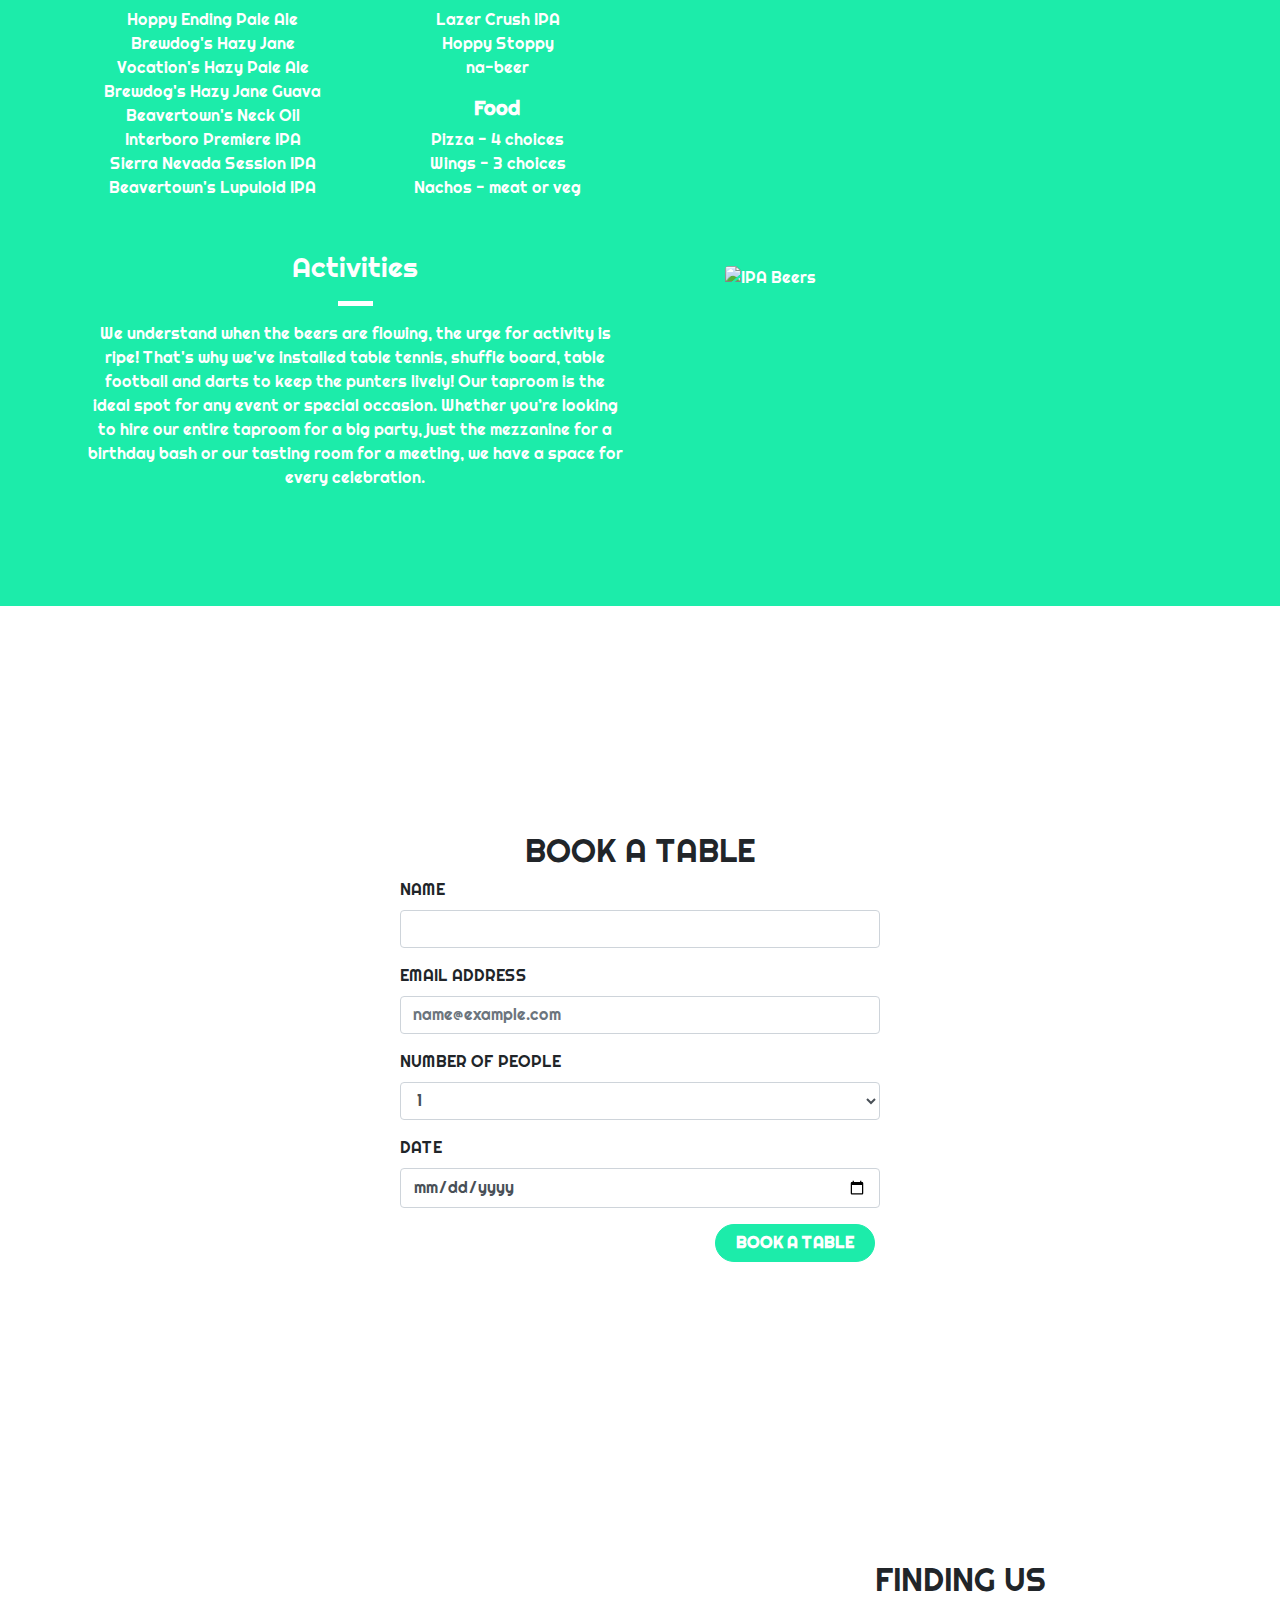
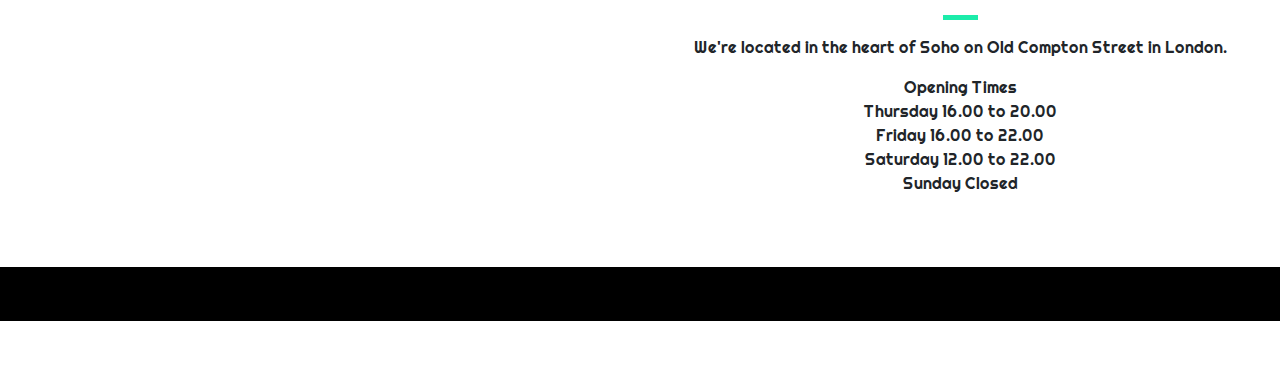
==== commit e749318d: "latest commit" ====
--- a/index.html
+++ b/index.html
@@ -30,7 +30,7 @@
                 </ul>
             </div> 
             <div class="d-none d-sm-block">
-                <a href="booking-nav-link" role="button" class="btn btn-primary">Book A Table</a>
+                <a href="#booking-nav-link" role="button" class="btn btn-primary">Book A Table</a>
             </div>
         </nav>
     </div>
@@ -52,7 +52,7 @@
             <div class="row">
                 <div class="col draught">
                         <div class="d-none d-md-block">
-                            <img src="https://www.baturebrewery.com/media/w12fgcmy/group_shot.jpg" class="rounded center img-fluid" width="100%" alt="Responsive Image">                            
+                            <img src="https://www.baturebrewery.com/media/w12fgcmy/group_shot.jpg" class="rounded center img-fluid" width="100" alt="Responsive Image">                            
                         </div>
                     </div>
                 <div class="col-md-6 page-header who-are-we">
@@ -145,15 +145,15 @@
                     <form>
                         <div class="form-group">
                             <label for="form-name">Name</label>
-                            <input type="text" class="form-control" id="form-name">
+                            <input type="text" class="form-control" id="form-name" required>
                           </div>
                         <div class="form-group">
                           <label for="form-email">Email address</label>
-                          <input type="email" class="form-control" id="form-email" placeholder="name@example.com">
+                          <input type="email" class="form-control" id="form-email" placeholder="name@example.com" required>
                         </div>
                         <div class="form-group">
                           <label for="form-people">Number of people</label>
-                          <select class="form-control" id="form-people">
+                          <select class="form-control" id="form-people" required>
                             <option>1</option>
                             <option>2</option>
                             <option>3</option>
@@ -168,10 +168,10 @@
                         </div>
                         <div class="form-group">
                           <label for="form-date">Date</label>
-                          <input type="date" class="form-control" id="form-date">
-                        </div>
-                        <div>
-                            <a action="booking.html" role="button" class="btn btn-primary">Book A Table</a>
+                          <input type="date" class="form-control" id="form-date" required>
+                        </div>
+                        <div class="real-submit">
+                            <a href="booking.html" target="_blank" role="button" class="btn btn-primary">Book A Table</a>
                         </div>
                     </form>
                 </div>
@@ -184,21 +184,22 @@
         <div class="container-fluid">
             <div class="row align-items-center">
                 <div class="col-lg-6 embed-responsive embed-responsive-16by9">
-                <iframe src="https://www.google.com/maps/embed?pb=!1m18!1m12!1m3!1d4966.004276806866!2d-0.14071355723578713!3d51.51317676420502!2m3!1f0!2f0!3f0!3m2!1i1024!2i768!4f13.1!3m3!1m2!1s0x487604d49f4b7f9b%3A0xe44e57cc537e5dd2!2sSoho%2C%20London!5e0!3m2!1sen!2suk!4v1694175075312!5m2!1sen!2suk" class="center" width="750" height="450" style="border:0;" allowfullscreen="" loading="lazy" referrerpolicy="no-referrer-when-downgrade"></iframe>
-            </div>
-            <div class="col-lg-6 page-title opening-times">
-                <h2 class="text-uppercase">Finding Us</h2>
-                <hr class="block-divider block-divider--short">
-                <p>
-                    We're located in the heart of Soho on Old Compton Street in London.
-                </p>
-                <ul style="list-style-type: none;">
-                    <li>Opening Times</li>
-                    <li>Thursday 16.00 to 20.00</li>
-                    <li>Friday 16.00 to 22.00</li>
-                    <li>Saturday 12.00 to 22.00</li>
-                    <li>Sunday Closed</li>
-                </ul>
+                    <iframe src="https://www.google.com/maps/embed?pb=!1m18!1m12!1m3!1d4966.004276806866!2d-0.14071355723578713!3d51.51317676420502!2m3!1f0!2f0!3f0!3m2!1i1024!2i768!4f13.1!3m3!1m2!1s0x487604d49f4b7f9b%3A0xe44e57cc537e5dd2!2sSoho%2C%20London!5e0!3m2!1sen!2suk!4v1694175075312!5m2!1sen!2suk" class="center" width="750" height="450" style="border:0;" allowfullscreen="" loading="lazy" referrerpolicy="no-referrer-when-downgrade"></iframe>
+                </div>
+                <div class="col-lg-6 page-title opening-times">
+                    <h2 class="text-uppercase">Finding Us</h2>
+                    <hr class="block-divider block-divider--short">
+                    <p>
+                        We're located in the heart of Soho on Old Compton Street in London.
+                    </p>
+                    <ul style="list-style-type: none;">
+                        <li>Opening Times</li>
+                        <li>Thursday 16.00 to 20.00</li>
+                        <li>Friday 16.00 to 22.00</li>
+                        <li>Saturday 12.00 to 22.00</li>
+                        <li>Sunday Closed</li>
+                    </ul>
+                </div>
             </div>
         </div>
     </section>
--- a/assets/css/style.css
+++ b/assets/css/style.css
@@ -156,6 +156,7 @@
     margin-bottom: 0;
     border-bottom: 0;
     text-align: center;
+    margin-bottom: 25px;
 }
 
 .page-header h2 {
@@ -163,10 +164,6 @@
 }
 
 /* Who Are We */
-
-.page-header {
-    margin-bottom: 25px;
-}
 
 .center {
     display: block;
@@ -231,8 +228,6 @@
 .activity-div {
     margin-top: 30px;
 }
-
-
 
 /* Map and Book A Table */
 
@@ -271,6 +266,10 @@
     padding-left: 10px;
 }
 
+.real-submit {
+    float: right;
+    padding-right: 15px;
+}
 
 /* Opening Times */
 
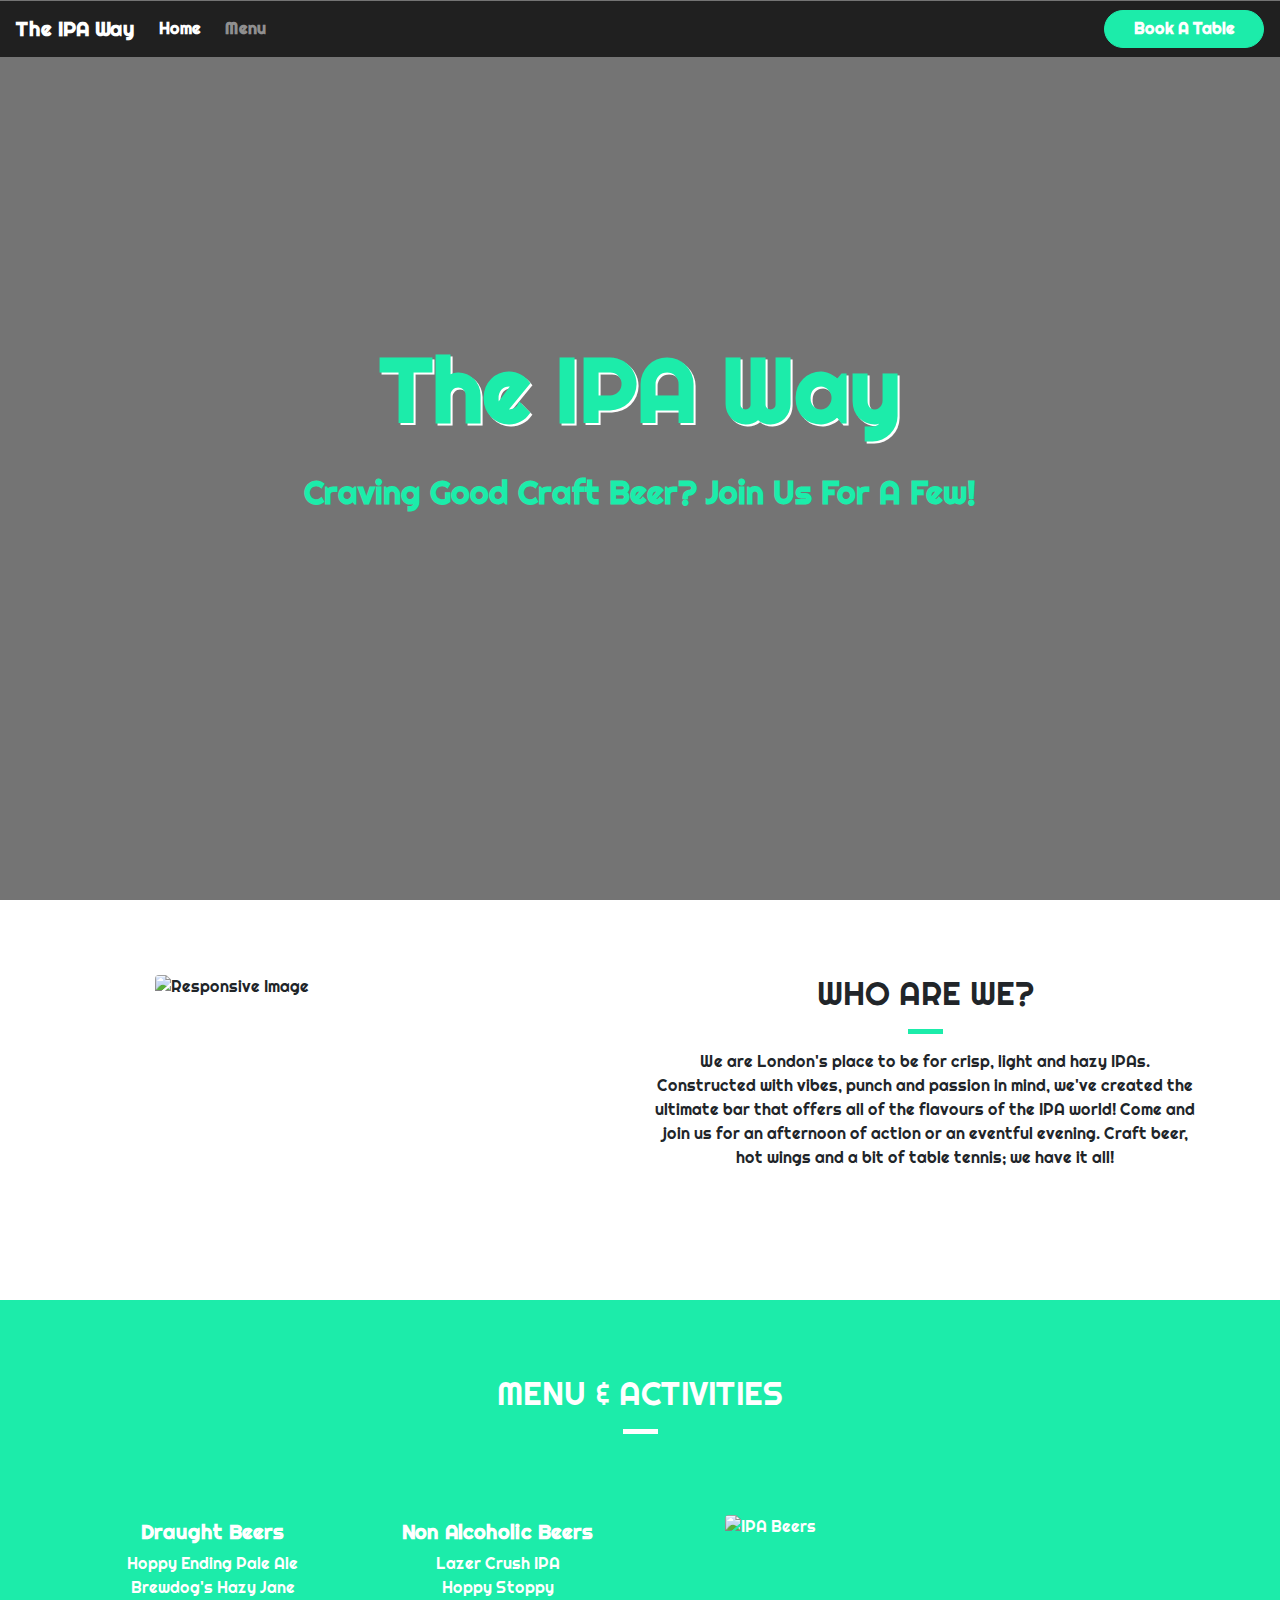
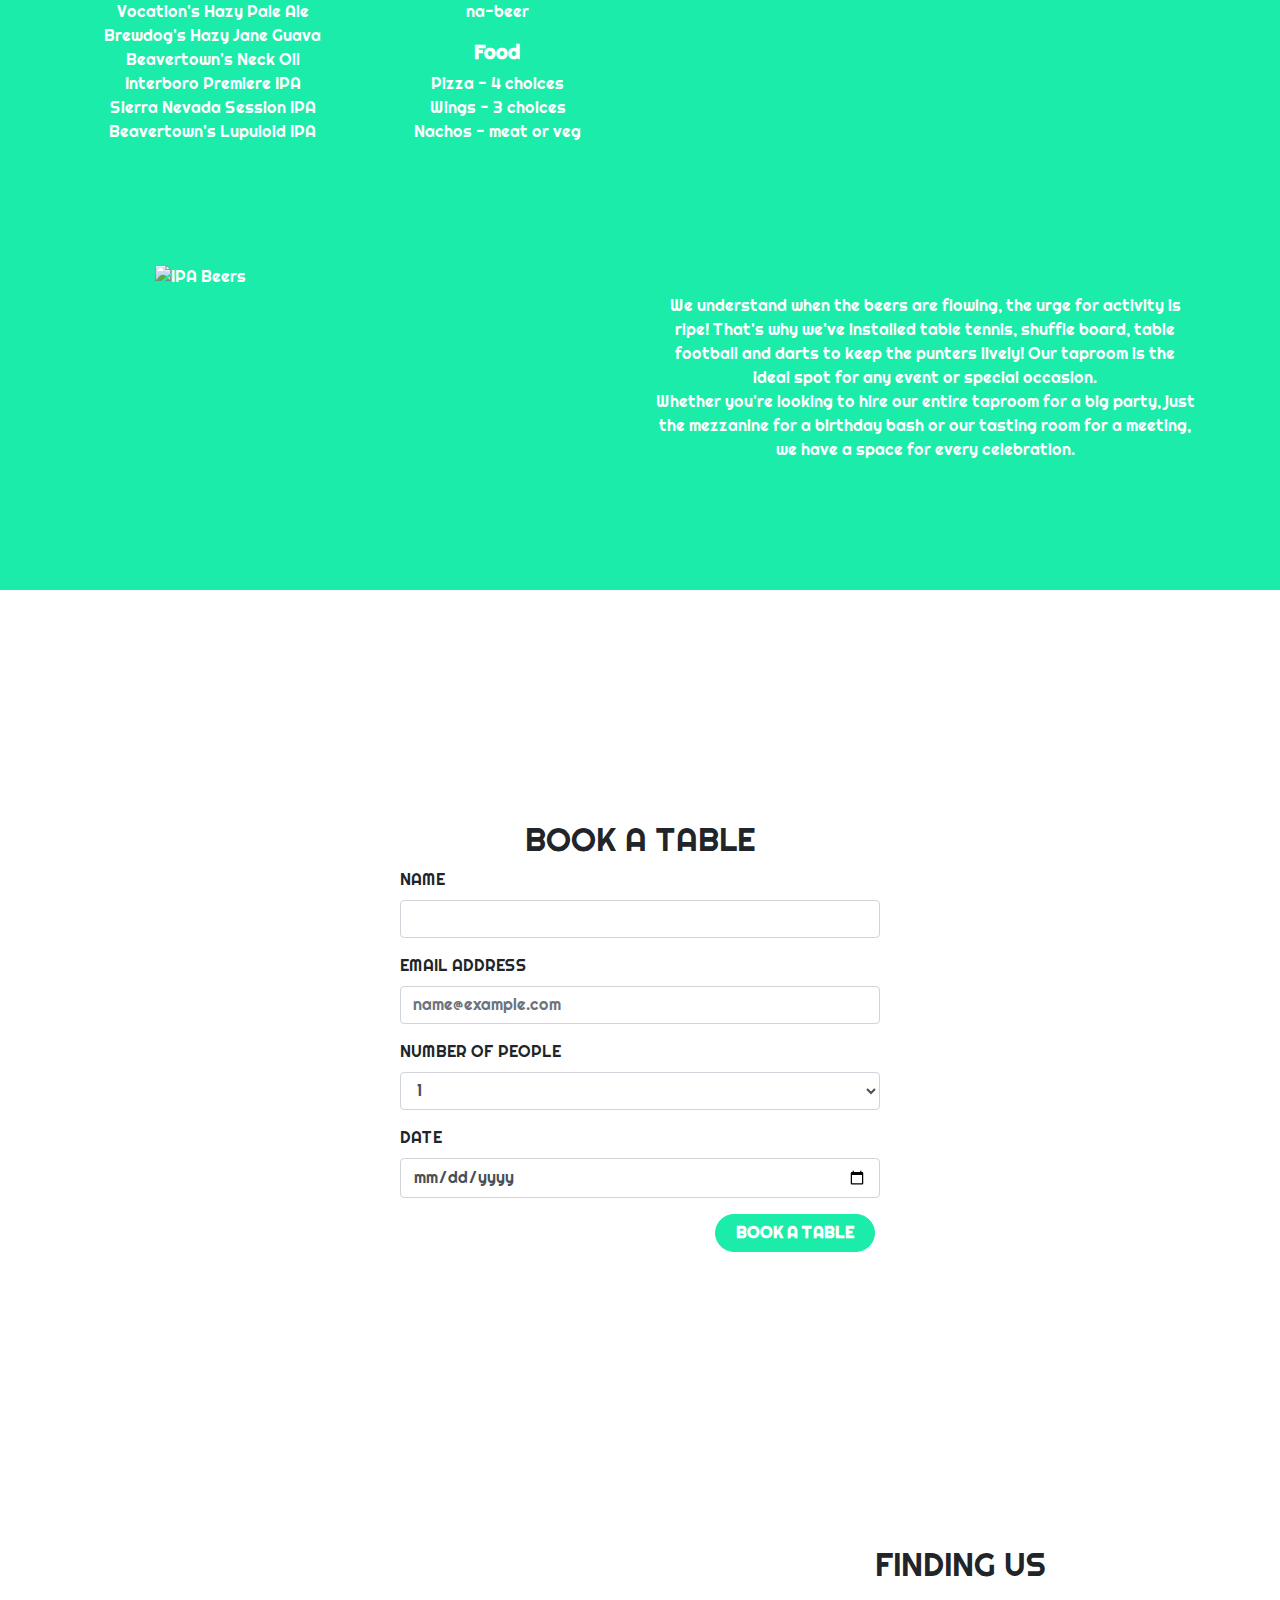
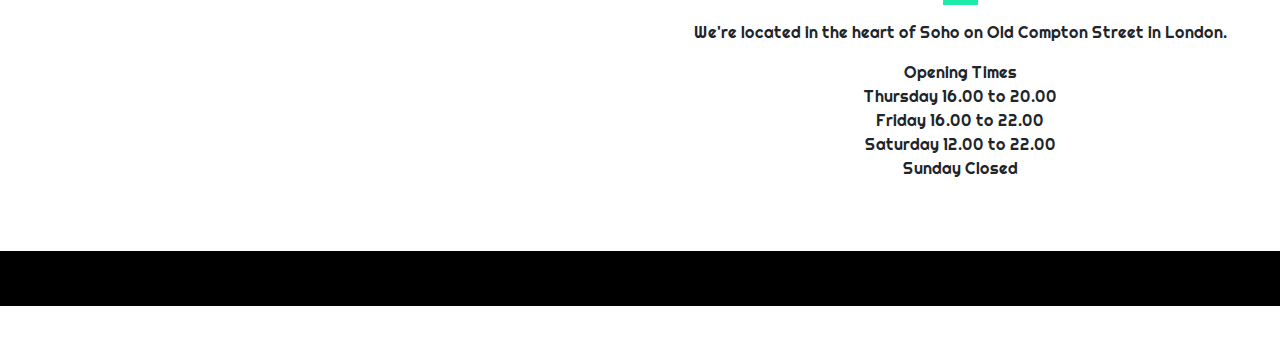
==== commit c773613e: "updated menu and activities area" ====
--- a/index.html
+++ b/index.html
@@ -68,22 +68,16 @@
     <!--Who Are We-->
     <!-- Menu -->
     <div class="container-wrapper container-wrapper--cyan">
-        <div class="container features-container content-container">
+        <div class="container content-container">
             <section class="features">
                 <div class="row">
-                    <div class="col-12 page-header">
-                        <h2 class="text-uppercase">What you can expect</h2>
+                    <div class="col-12 menu page-header text-uppercase" id="menu-nav-link">
+                        <h2><i class="fa-solid fa-beer d-inline"></i> Menu & Activities<i class="fa-solid fa-table-tennis d-inline"></i></h2>
                         <hr class="block-divider block-divider--short block-divider--white">
                     </div>
                 </div>
-                <div class="row">
-                    <div class="col-lg-6 menu page-header" id="menu-nav-link">
-                        <h3>Menu <i class="fa-solid fa-beer d-inline"></i></h3>
-                        <hr class="block-divider block-divider--short block-divider--white">
-                    </div>
-                </div>
                 <div class="row align-items-center">
-                    <div class="col-lg-3 col-md-6 drinksmenu">
+                    <div class="col-lg-3 col-md-6 col-sm-6 drinksmenu">
                         <ul style="list-style-type: none;">
                                 <li><h5><strong>Draught Beers</strong></h5></li>
                                 <li>Hoppy Ending Pale Ale</li>
@@ -96,7 +90,7 @@
                                 <li>Beavertown's Lupuloid IPA</li>
                             </ul>
                     </div> 
-                    <div class="col-lg-3 col-md-6 drinksmenu">
+                    <div class="col-lg-3 col-md-6 col-sm-6 drinksmenu">
                         <ul style="list-style-type: none;">
                                 <li><h5><strong>Non Alcoholic Beers</strong></h5></li>
                                 <li>Lazer Crush IPA</li>
@@ -115,16 +109,14 @@
                     </div>
                 </div>
 
-                <div class="row align-items-center activity-div">
-                    <div class="col-lg-6 col-md-6 page-header activities activities-text">
-                        <h3>Activities <i class="fa-solid fa-table-tennis-paddle-ball d-inline"></i></h3>
-                        <hr class="block-divider block-divider--short block-divider--white">
-                        <p>We understand when the beers are flowing, the urge for activity is ripe! That's why we've installed table tennis, shuffle board, table football and darts to keep the punters lively! Our taproom is the ideal spot for any event or special occasion. Whether you’re looking to hire our entire taproom for a big party, just the mezzanine for a birthday bash or our tasting room for a meeting, we have a space for every celebration. </p>
-
-                    </div> 
+                <div class="row align-items-center">
                     <div class="col-md-6 d-none d-md-block activities-image">
                         <img src="https://www.bostonmagazine.com/wp-content/uploads/sites/2/2021/11/spin-ping-pong-boston-t.jpg" class="rounded center img-fluid" alt="IPA Beers">                            
                     </div>
+                    <div class="col-lg-6 col-md-6 page-header activities-text">
+                        <p>We understand when the beers are flowing, the urge for activity is ripe! That's why we've installed table tennis, shuffle board, table football and darts to keep the punters lively! Our taproom is the ideal spot for any event or special occasion. </p>
+                        <p>Whether you're looking to hire our entire taproom for a big party, just the mezzanine for a birthday bash or our tasting room for a meeting, we have a space for every celebration.</p>
+                    </div>  
                 </div>
             </section>
         </div>
@@ -132,50 +124,50 @@
     <!-- Menu -->
     <!--Book A Table-->
     <section class="booking">
-        <div class="container-fluid">
-                <div class="row d-none d-sm-block">
-                    <div class="col-12">
-                    </div>
-                </div>
+        <div class="container-fluid" id="booking-nav-link">
+            <div class="row d-none d-sm-block">
+                <div class="col-12">
+                </div>
+            </div>
         </div>
         <div class="container-fluid hero-container">
             <div class="row">
-                <div class="book-a-table rounded text-uppercase" id="booking-nav-link">
+                <div class="book-a-table rounded text-uppercase">
                     <h2>Book A Table</h2>
-                    <form>
-                        <div class="form-group">
-                            <label for="form-name">Name</label>
-                            <input type="text" class="form-control" id="form-name" required>
-                          </div>
-                        <div class="form-group">
-                          <label for="form-email">Email address</label>
-                          <input type="email" class="form-control" id="form-email" placeholder="name@example.com" required>
-                        </div>
-                        <div class="form-group">
-                          <label for="form-people">Number of people</label>
-                          <select class="form-control" id="form-people" required>
-                            <option>1</option>
-                            <option>2</option>
-                            <option>3</option>
-                            <option>4</option>
-                            <option>5</option>
-                            <option>6</option>
-                            <option>7</option>
-                            <option>8</option>
-                            <option>9</option>
-                            <option>10</option>
-                          </select>
-                        </div>
-                        <div class="form-group">
-                          <label for="form-date">Date</label>
-                          <input type="date" class="form-control" id="form-date" required>
-                        </div>
-                        <div class="real-submit">
-                            <a href="booking.html" target="_blank" role="button" class="btn btn-primary">Book A Table</a>
-                        </div>
-                    </form>
-                </div>
-            </div>
+                        <form>
+                            <div class="form-group">
+                                <label for="form-name">Name</label>
+                                <input type="text" class="form-control" id="form-name" required>
+                            </div>
+                            <div class="form-group">
+                                <label for="form-email">Email address</label>
+                                <input type="email" class="form-control" id="form-email" placeholder="name@example.com" required>
+                            </div>
+                            <div class="form-group">
+                                <label for="form-people">Number of people</label>
+                                <select class="form-control" id="form-people" required>
+                                    <option>1</option>
+                                    <option>2</option>
+                                    <option>3</option>
+                                    <option>4</option>
+                                    <option>5</option>
+                                    <option>6</option>
+                                    <option>7</option>
+                                    <option>8</option>
+                                    <option>9</option>
+                                    <option>10</option>
+                                </select>
+                            </div>
+                            <div class="form-group">
+                                <label for="form-date">Date</label>
+                                <input type="date" class="form-control" id="form-date" required>
+                            </div>
+                            <div class="real-submit">
+                                <a href="booking.html" target="_blank" role="button" class="btn btn-primary">Book A Table</a>
+                            </div>
+                        </form>
+                    </div>
+                </div>
         </div>
     </section>
     <!--Book A Table-->
@@ -219,7 +211,6 @@
                 </div>
             </div>
         </div>
-
     </footer>
 
     <script src="https://kit.fontawesome.com/0d87e99b94.js" crossorigin="anonymous"></script>
--- a/assets/css/style.css
+++ b/assets/css/style.css
@@ -190,43 +190,28 @@
 .drinksmenu {
     text-align: center;
     color: #ffffff;
+    margin-top: 40px;
+}
+
+.menu-image {
+    margin-top: 40px;
 }
 
 .drinksmenu ul {
     padding-left: 0;
 }
 
-.activities .activities-text {
-    text-align: center;
-    float: left;
-    margin-bottom: 20px;
-    margin-top: 120px;
-    margin-right: 50%;
-}
-
-.activities .page-header {
-    text-align: center;
-    margin: auto;
-}
-
-.activities h3 {
-    text-align: center;
-    color: #ffffff;
+.activities-image {
+    margin-top: 100px;
+}
+
+.activities-text {
+    margin-top: 100px;
 }
 
 .activities-text p {
     text-align: center;
-}
-
-.activities .activities-image {
-    float: right;
-    margin-bottom: 20px;
-    margin-top: 120px;
-    margin-right: 50%;
-}
-
-.activity-div {
-    margin-top: 30px;
+    margin-bottom: 0;
 }
 
 /* Map and Book A Table */
@@ -246,6 +231,7 @@
 
     position: relative;
 }
+
 iframe {
     height: 430px;
     width: 400px;
@@ -259,6 +245,7 @@
 
 .book-a-table h2 {
     text-align: center;
+    padding-top: 5px;
 }
 
 .form-group {
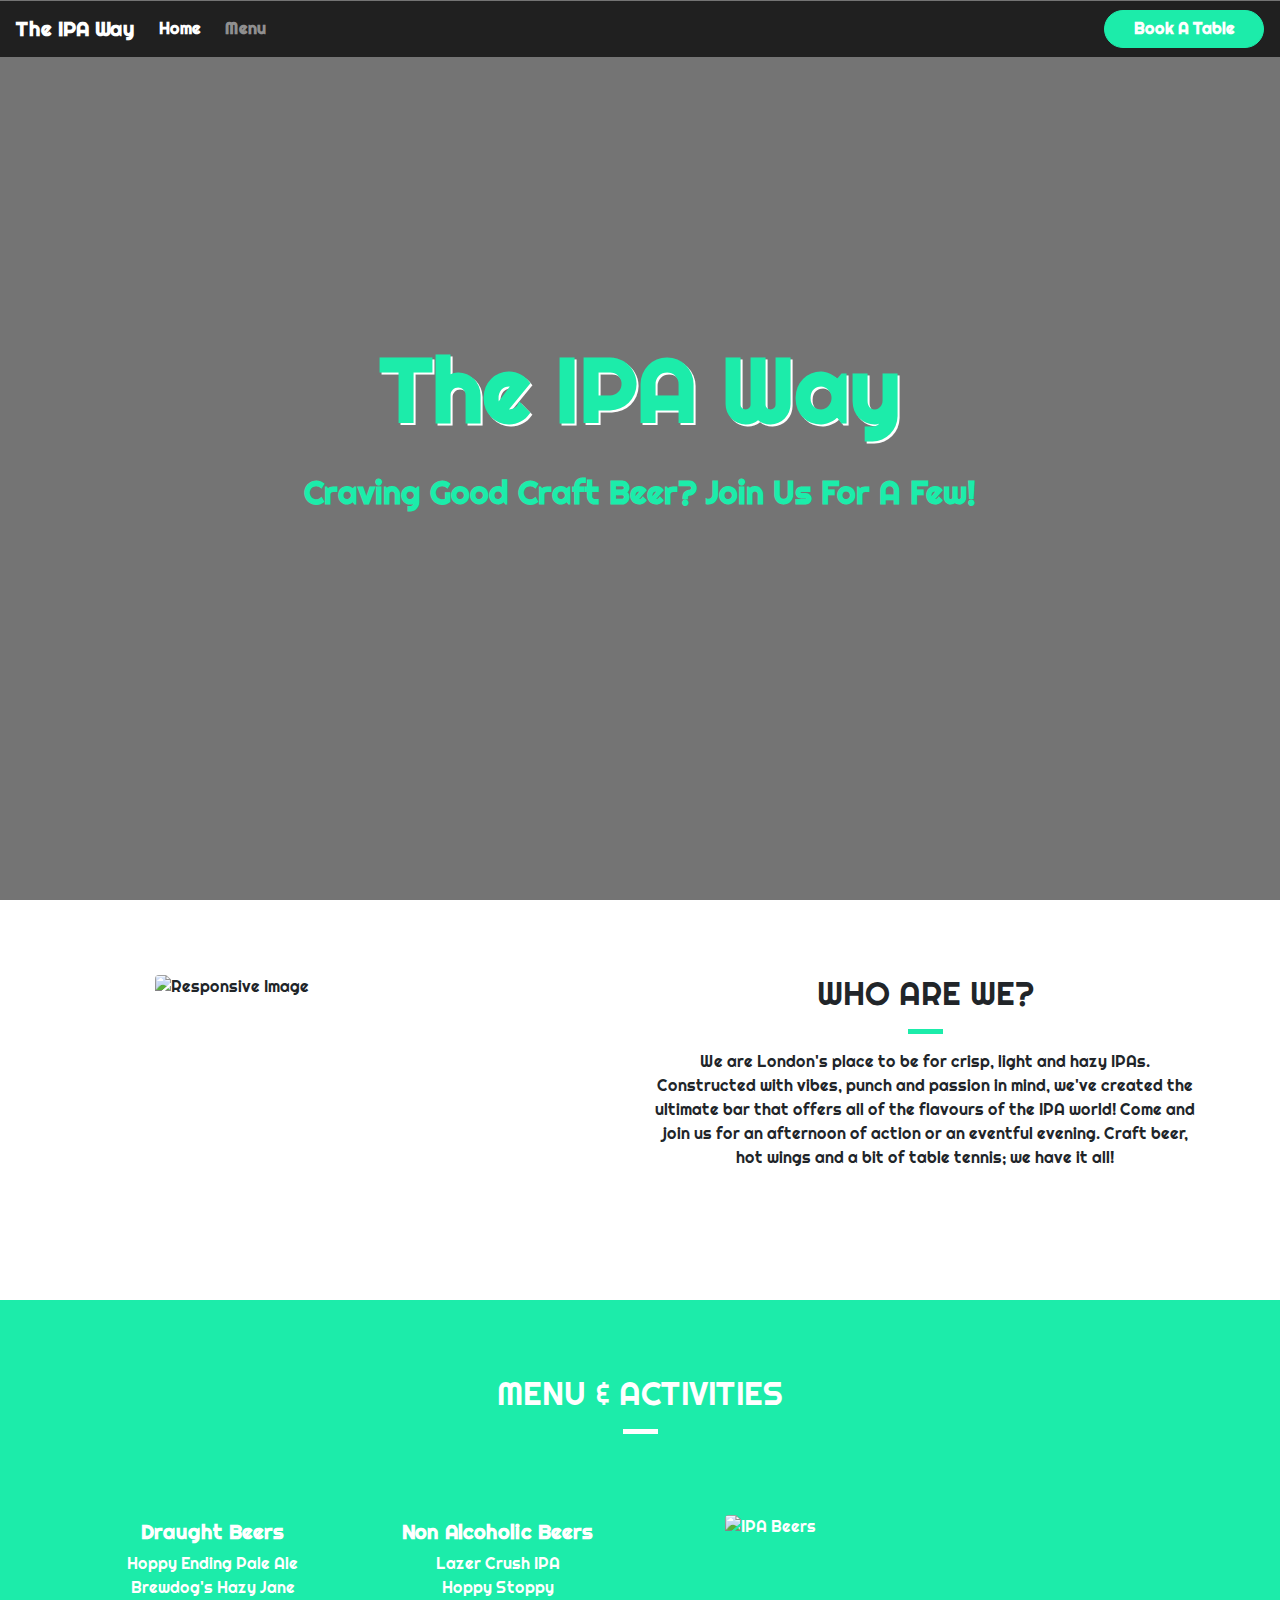
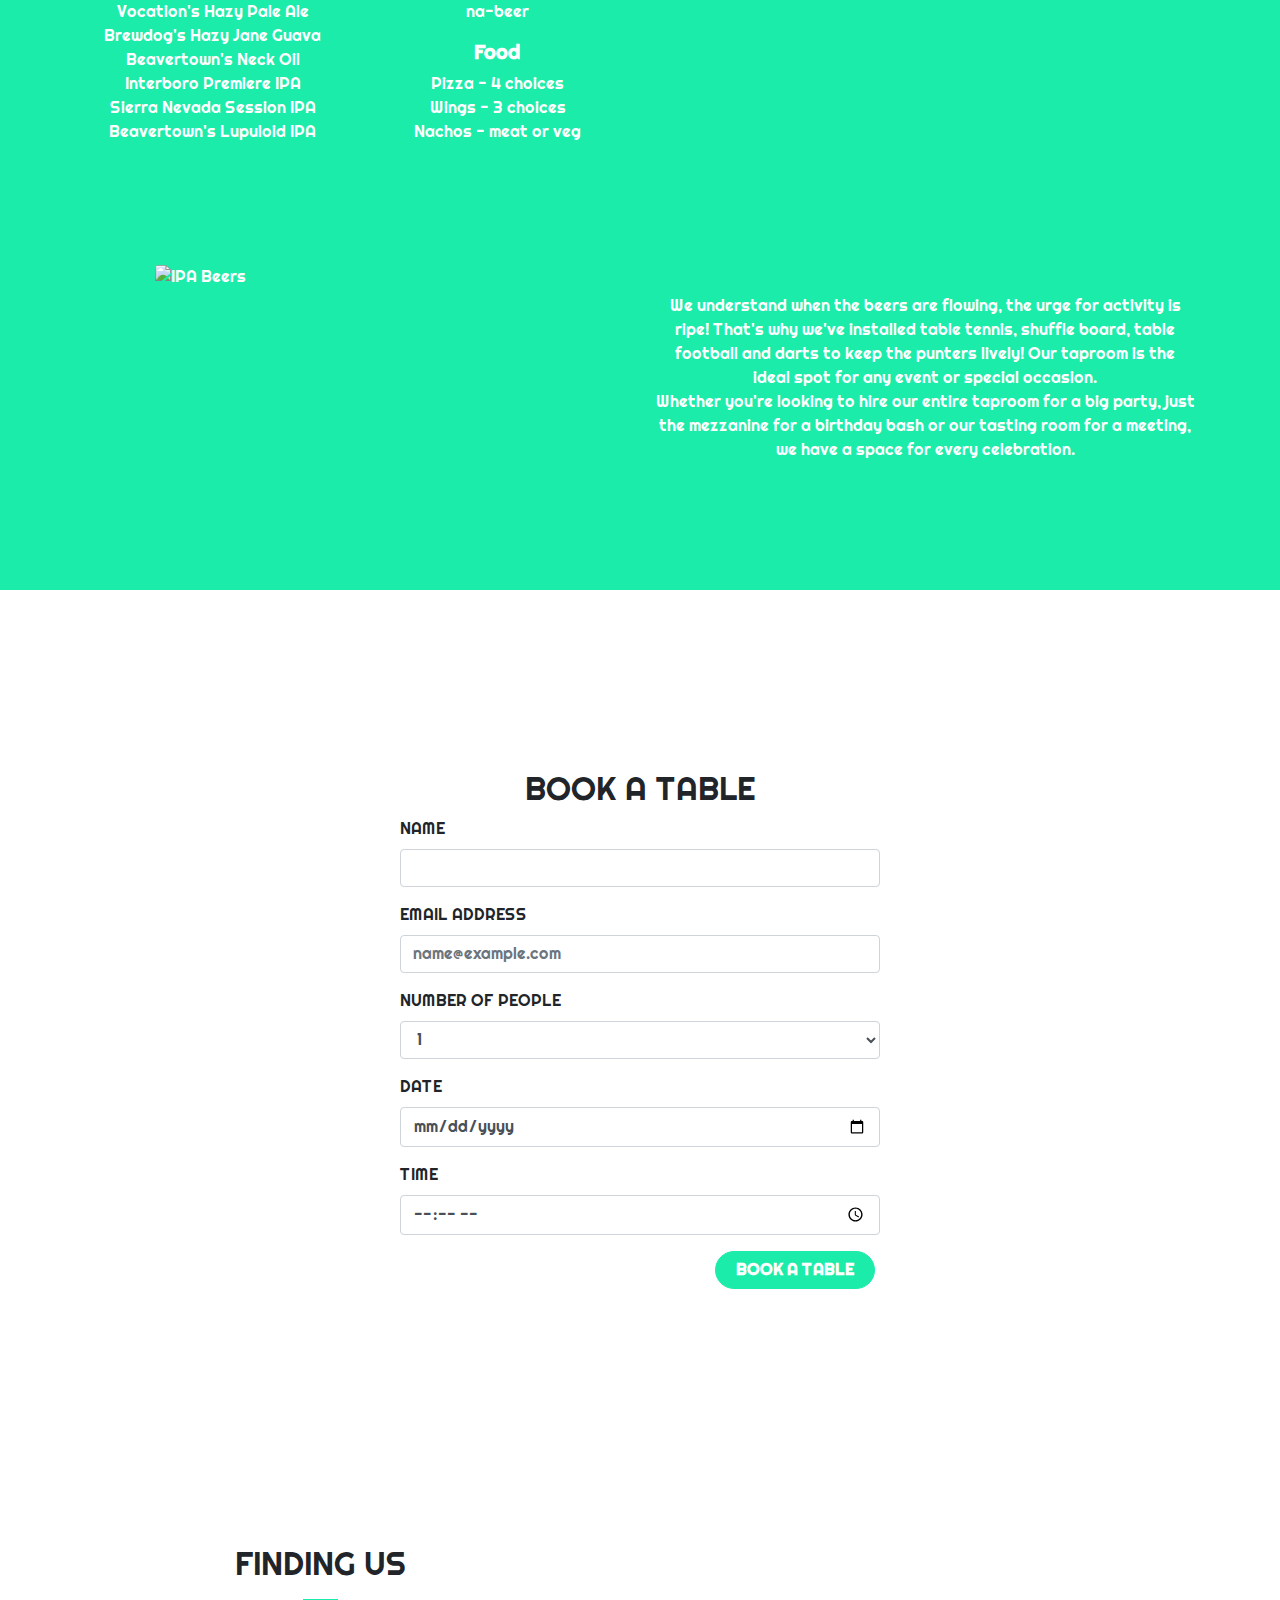
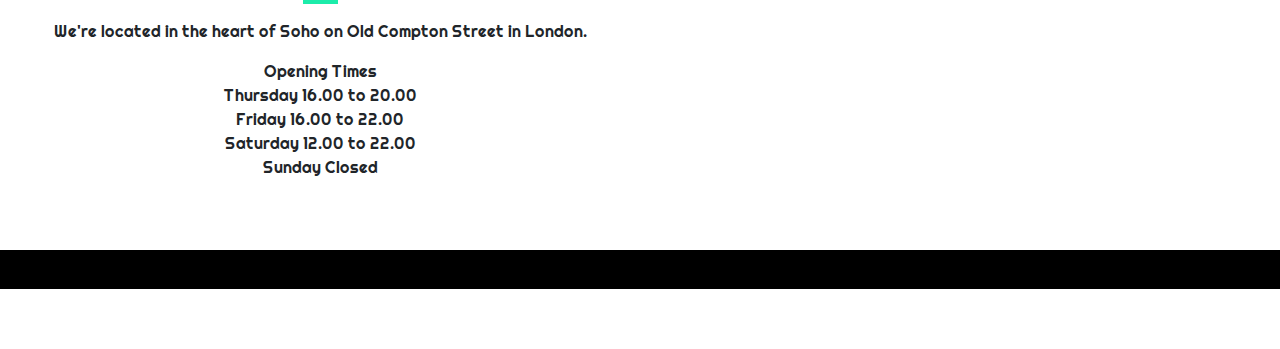
==== commit d1bc7dea: "changed the footer to get rid of horizontal scroll" ====
--- a/index.html
+++ b/index.html
@@ -126,8 +126,7 @@
     <section class="booking">
         <div class="container-fluid" id="booking-nav-link">
             <div class="row d-none d-sm-block">
-                <div class="col-12">
-                </div>
+                
             </div>
         </div>
         <div class="container-fluid hero-container">
@@ -155,12 +154,16 @@
                                     <option>7</option>
                                     <option>8</option>
                                     <option>9</option>
-                                    <option>10</option>
+                                    <option>10+</option>
                                 </select>
                             </div>
                             <div class="form-group">
                                 <label for="form-date">Date</label>
                                 <input type="date" class="form-control" id="form-date" required>
+                            </div>
+                            <div class="form-group">
+                                <label for="form-time">Time</label>
+                                <input type="time" class="form-control" id="form-time" required>
                             </div>
                             <div class="real-submit">
                                 <a href="booking.html" target="_blank" role="button" class="btn btn-primary">Book A Table</a>
@@ -175,9 +178,6 @@
     <section>
         <div class="container-fluid">
             <div class="row align-items-center">
-                <div class="col-lg-6 embed-responsive embed-responsive-16by9">
-                    <iframe src="https://www.google.com/maps/embed?pb=!1m18!1m12!1m3!1d4966.004276806866!2d-0.14071355723578713!3d51.51317676420502!2m3!1f0!2f0!3f0!3m2!1i1024!2i768!4f13.1!3m3!1m2!1s0x487604d49f4b7f9b%3A0xe44e57cc537e5dd2!2sSoho%2C%20London!5e0!3m2!1sen!2suk!4v1694175075312!5m2!1sen!2suk" class="center" width="750" height="450" style="border:0;" allowfullscreen="" loading="lazy" referrerpolicy="no-referrer-when-downgrade"></iframe>
-                </div>
                 <div class="col-lg-6 page-title opening-times">
                     <h2 class="text-uppercase">Finding Us</h2>
                     <hr class="block-divider block-divider--short">
@@ -192,6 +192,9 @@
                         <li>Sunday Closed</li>
                     </ul>
                 </div>
+                <div class="col-lg-6 embed-responsive embed-responsive-16by9">
+                    <iframe src="https://www.google.com/maps/embed?pb=!1m18!1m12!1m3!1d4966.004276806866!2d-0.14071355723578713!3d51.51317676420502!2m3!1f0!2f0!3f0!3m2!1i1024!2i768!4f13.1!3m3!1m2!1s0x487604d49f4b7f9b%3A0xe44e57cc537e5dd2!2sSoho%2C%20London!5e0!3m2!1sen!2suk!4v1694175075312!5m2!1sen!2suk" class="center" width="750" height="450" style="border:0;" allowfullscreen="" loading="lazy" referrerpolicy="no-referrer-when-downgrade"></iframe>
+                </div>
             </div>
         </div>
     </section>
@@ -199,17 +202,13 @@
     <!--Opening Times-->
     <!--Footer-->
     <footer>
-        <div class="container-wrapper container-wrapper--black">
-            <div class="row">
-                <div class="col-12">
-                    <ul class="social-networks">
-                        <li><a href="https://www.facebook.com" target="_blank"> <i class="fa-brands fa-facebook"></i></a></li>
-                        <li><a href="https://www.twitter.com" target="_blank"> <i class="fa-brands fa-twitter"></i></a></li>
-                        <li><a href="https://www.youtube.com" target="_blank"> <i class="fa-brands fa-youtube"></i></a></li>
-                        <li><a href="https://www.instagram.com" target="_blank"> <i class="fa-brands fa-instagram"></i></a></li> 
-                    </ul>
-                </div>
-            </div>
+        <div>
+            <ul class="social-networks">
+                <li><a href="https://www.facebook.com" target="_blank"> <i class="fa-brands fa-facebook"></i></a></li>
+                <li><a href="https://www.twitter.com" target="_blank"> <i class="fa-brands fa-twitter"></i></a></li>
+                <li><a href="https://www.youtube.com" target="_blank"> <i class="fa-brands fa-youtube"></i></a></li>
+                <li><a href="https://www.instagram.com" target="_blank"> <i class="fa-brands fa-instagram"></i></a></li> 
+            </ul>
         </div>
     </footer>
 
@@ -217,7 +216,5 @@
     <script src="https://code.jquery.com/jquery-3.3.1.slim.min.js" integrity="sha384-q8i/X+965DzO0rT7abK41JStQIAqVgRVzpbzo5smXKp4YfRvH+8abtTE1Pi6jizo" crossorigin="anonymous"></script>
     <script src="https://cdnjs.cloudflare.com/ajax/libs/popper.js/1.14.3/umd/popper.min.js" integrity="sha384-ZMP7rVo3mIykV+2+9J3UJ46jBk0WLaUAdn689aCwoqbBJiSnjAK/l8WvCWPIPm49" crossorigin="anonymous"></script>
     <script src="https://stackpath.bootstrapcdn.com/bootstrap/4.1.3/js/bootstrap.min.js" integrity="sha384-ChfqqxuZUCnJSK3+MXmPNIyE6ZbWh2IMqE241rYiqJxyMiZ6OW/JmZQ5stwEULTy" crossorigin="anonymous"></script>
-
 </body>
-
 </html>--- a/assets/css/style.css
+++ b/assets/css/style.css
@@ -239,7 +239,7 @@
 
 .book-a-table {
     background-color: white;
-    height: 450px;
+    height: 550px;
     width: 500px;
 }
 
@@ -286,31 +286,28 @@
 
 /* Footer */
 
-footer {
-    height: 0px;
-  }
-
+  .footer {
+    height: 0;
+  }
+  
   .social-networks {
     text-align: center;
     padding-left: 0;
+    background-color: black;
   }
   
+   ul .social-networks {
+    margin-block-end: 0;
+  }
+
   .social-networks li {
     display: inline;
   }
   
   .social-networks i {
     font-size: 160%;
-    margin: 1%;
     padding: 5%;
     color:  rgb(10, 154, 108);
   }
 
-  .footer-text {
-    color: rgb(10, 154, 108);
-    text-align: center;
-    margin-bottom: 5px;
-    padding-top: 5px;
-  }
-
   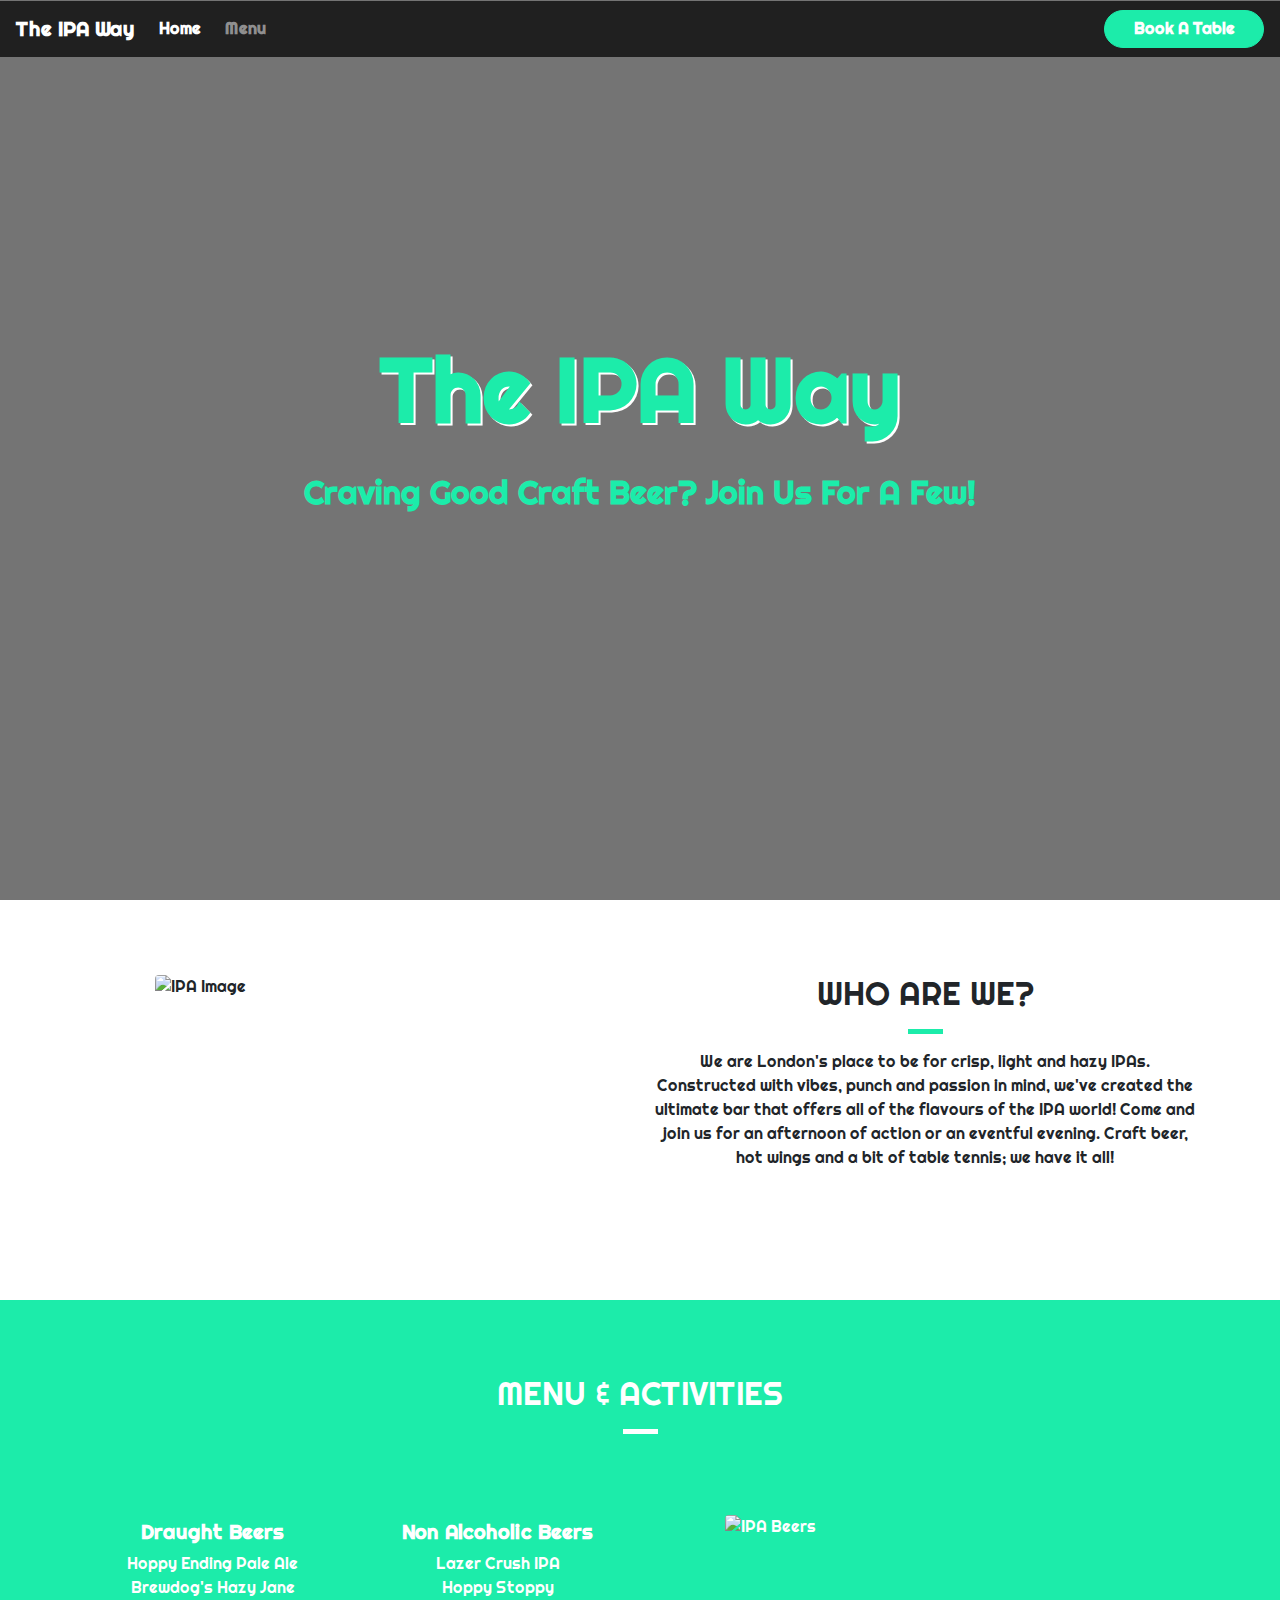
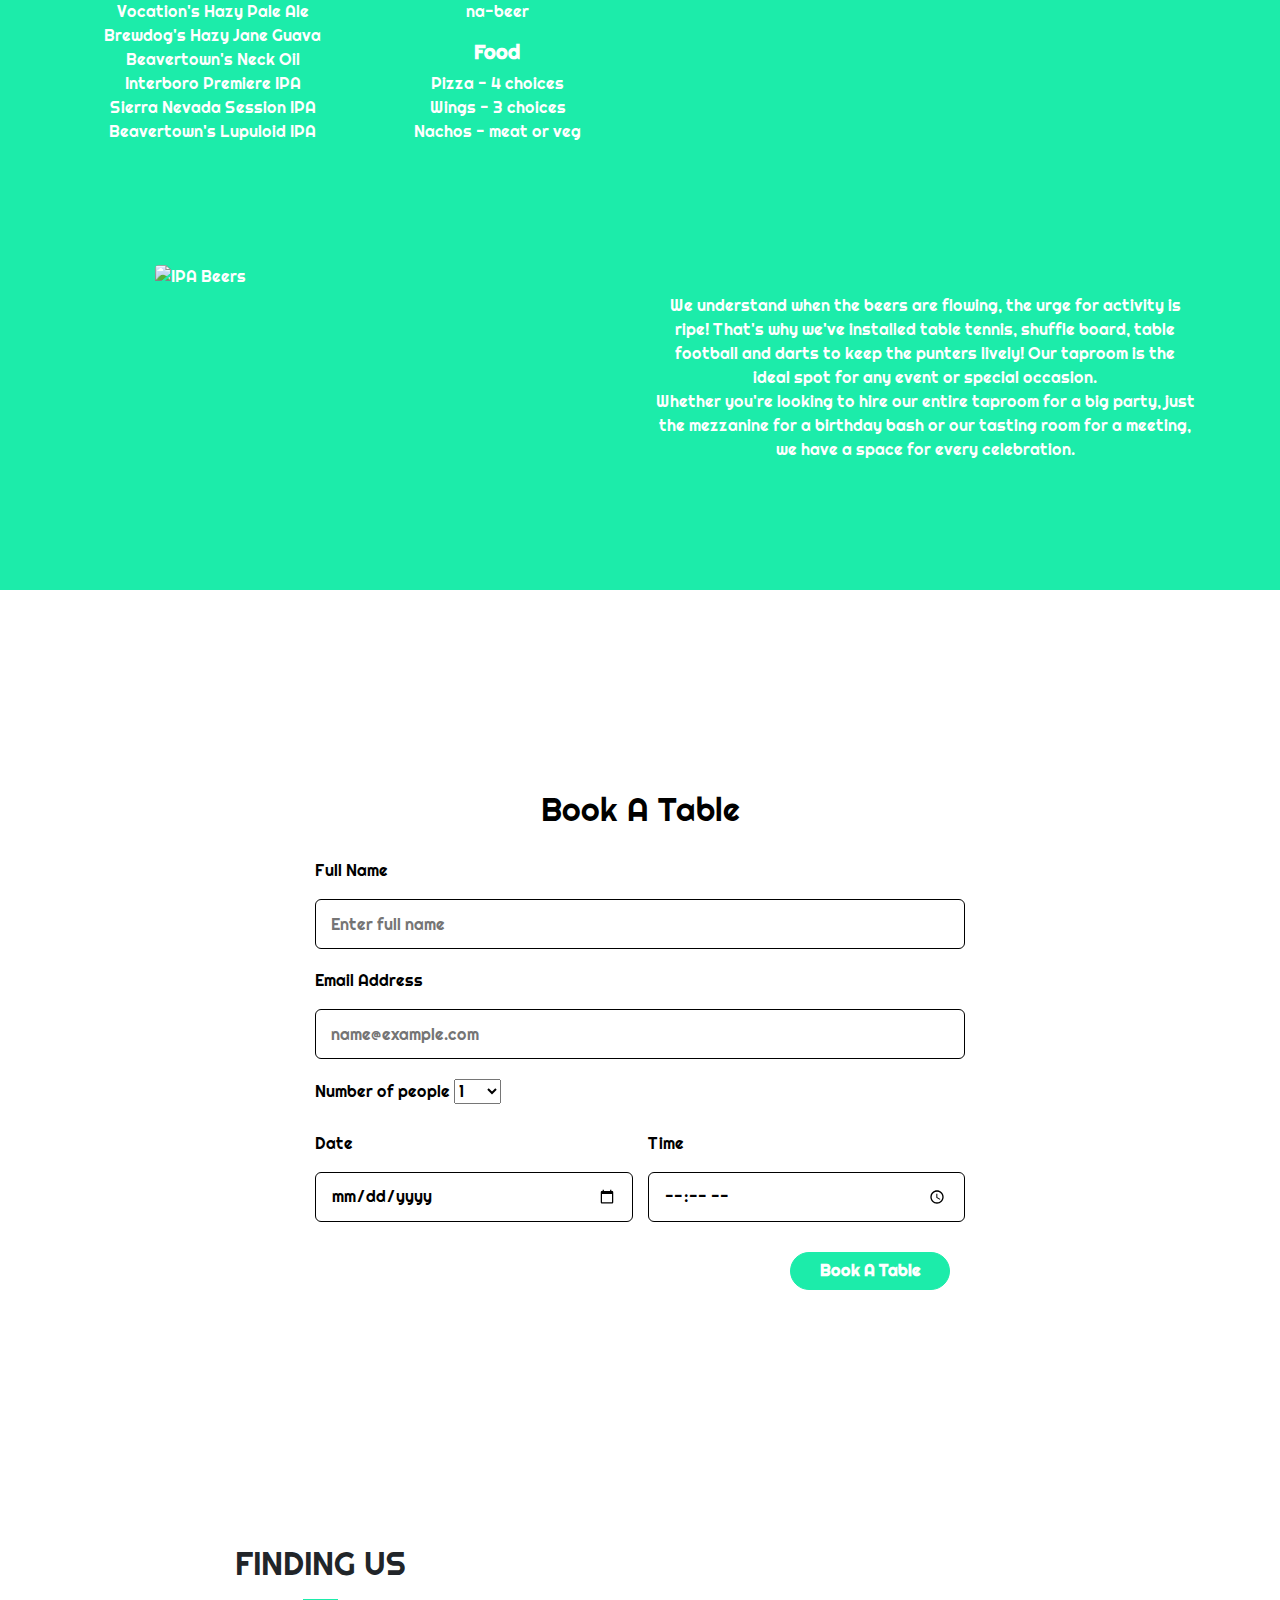
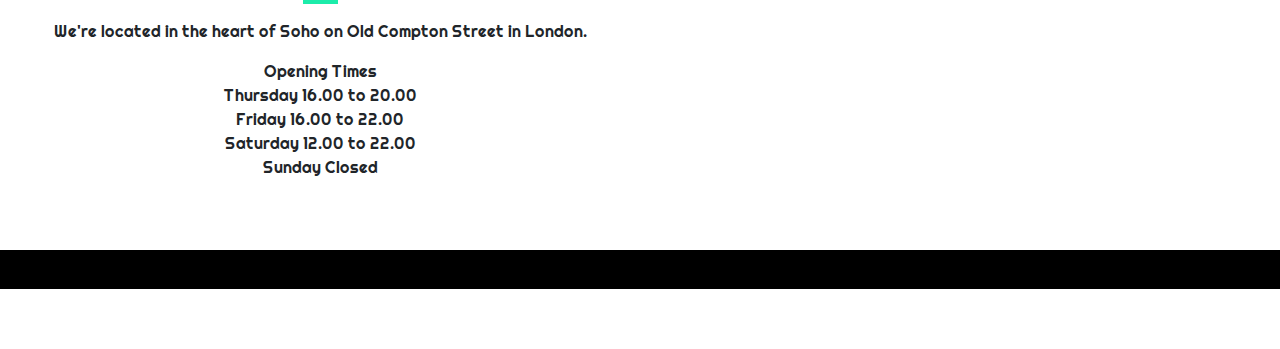
==== commit 1431a99a: "Changed my booking area and made it responsive" ====
--- a/index.html
+++ b/index.html
@@ -20,8 +20,8 @@
         </div>
         <nav class="navbar navbar-dark navbar-expand-sm">
             <a href="/" class="navbar-brand"><strong>The IPA Way</strong></a>
-            <button class="navbar-toggler ml-auto" type="button" data-toggle="collapse" data-target="#navbarNavDropdown" aria-controls="navbarNavDropdown" aria-expanded="false" aria-label="Toggle navigation">
-                <span class="navbar-toggler-icon"></span></button>
+                <button class="navbar-toggler ml-auto" type="button" data-toggle="collapse" data-target="#navbarNavDropdown" aria-controls="navbarNavDropdown" aria-expanded="false" aria-label="Toggle navigation">
+                <span class="navnar-toggler-icon"></span></button>
             <div class="collapse navbar-collapse" id="navbarNavDropdown">
                 <ul class="navbar-nav mr-auto">
                     <li class="active nav-item mr-2"><a class="nav-link" href="/">Home</a></li>
@@ -36,15 +36,15 @@
     </div>
     <div class="container-fluid hero-container">
         <div class="opaque-overlay">&nbsp;</div>
-        <div class="row">
-            <div class="col-12">
-                <section class="hero jumbotron text-center">
-                    <h1 class="jumbotron-header">The IPA Way</h1>
-                    <h2 class="jumbotron-header">Craving Good Craft Beer? Join Us For A Few!</h2>
-                </section>
-            </div>
-        </div>
-    </div>
+            <div class="row">
+                <div class="col-12">
+                    <section class="hero jumbotron text-center">
+                        <h1 class="jumbotron-header">The IPA Way</h1>
+                        <h2 class="jumbotron-header">Craving Good Craft Beer? Join Us For A Few!</h2>
+                    </section>
+                </div>
+            </div>
+        </div>
     <!-- Hero -->
     <!-- Who Are We -->
     <div class="container-fluid">
@@ -52,19 +52,19 @@
             <div class="row">
                 <div class="col draught">
                         <div class="d-none d-md-block">
-                            <img src="https://www.baturebrewery.com/media/w12fgcmy/group_shot.jpg" class="rounded center img-fluid" width="100" alt="Responsive Image">                            
+                            <img src="https://www.baturebrewery.com/media/w12fgcmy/group_shot.jpg" class="rounded center img-fluid" width="100" alt="IPA Image">                            
                         </div>
                     </div>
                 <div class="col-md-6 page-header who-are-we">
                     <h2 class="text-uppercase">Who Are We?</h2>
-                    <hr class="block-divider block-divider--short">
-                    <p>
-                        We are London's place to be for crisp, light and hazy IPAs. Constructed with vibes, punch and passion in mind, we've created the ultimate bar that offers all of the flavours of the IPA world! Come and join us for an afternoon of action or an eventful evening. Craft beer, hot wings and a bit of table tennis; we have it all!
-                    </p>
-                </div>
-            </div>          
-        </div>
-    </div>
+                        <hr class="block-divider block-divider--short">
+                            <p>
+                                We are London's place to be for crisp, light and hazy IPAs. Constructed with vibes, punch and passion in mind, we've created the ultimate bar that offers all of the flavours of the IPA world! Come and join us for an afternoon of action or an eventful evening. Craft beer, hot wings and a bit of table tennis; we have it all!
+                            </p>
+                        </div>
+                    </div>          
+                </div>
+            </div>
     <!--Who Are We-->
     <!-- Menu -->
     <div class="container-wrapper container-wrapper--cyan">
@@ -89,26 +89,25 @@
                                 <li>Sierra Nevada Session IPA</li>
                                 <li>Beavertown's Lupuloid IPA</li>
                             </ul>
-                    </div> 
-                    <div class="col-lg-3 col-md-6 col-sm-6 drinksmenu">
-                        <ul style="list-style-type: none;">
+                        </div> 
+                        <div class="col-lg-3 col-md-6 col-sm-6 drinksmenu">
+                            <ul style="list-style-type: none;">
                                 <li><h5><strong>Non Alcoholic Beers</strong></h5></li>
                                 <li>Lazer Crush IPA</li>
                                 <li>Hoppy Stoppy</li>
                                 <li>na-beer</li>
-                        </ul>
-                        <ul style="list-style-type: none;">
+                            </ul>
+                            <ul style="list-style-type: none;">
                                 <li><h5><strong class="food">Food</strong></h5></li>
                                 <li>Pizza - 4 choices</li>
                                 <li>Wings - 3 choices</li>
                                 <li>Nachos - meat or veg</li>
                             </ul>
-                    </div> 
+                        </div> 
                     <div class="col-md-6 d-none d-lg-block menu-image">
                         <img src="https://www.indystar.com/gcdn/-mm-/a5076e7a43a0cec6129489319d0fb728e2cd1814/c=0-264-5184-3193/local/-/media/2015/12/29/Indianapolis/Indianapolis/635870074476103412-042-tap.JPG?width=660&height=373&fit=crop&format=pjpg&auto=webp" class="rounded center img-fluid" alt="IPA Beers">                            
                     </div>
                 </div>
-
                 <div class="row align-items-center">
                     <div class="col-md-6 d-none d-md-block activities-image">
                         <img src="https://www.bostonmagazine.com/wp-content/uploads/sites/2/2021/11/spin-ping-pong-boston-t.jpg" class="rounded center img-fluid" alt="IPA Beers">                            
@@ -123,56 +122,59 @@
     </div>
     <!-- Menu -->
     <!--Book A Table-->
-    <section class="booking">
-        <div class="container-fluid" id="booking-nav-link">
-            <div class="row d-none d-sm-block">
-                
-            </div>
-        </div>
-        <div class="container-fluid hero-container">
-            <div class="row">
-                <div class="book-a-table rounded text-uppercase">
-                    <h2>Book A Table</h2>
-                        <form>
-                            <div class="form-group">
-                                <label for="form-name">Name</label>
-                                <input type="text" class="form-control" id="form-name" required>
-                            </div>
-                            <div class="form-group">
-                                <label for="form-email">Email address</label>
-                                <input type="email" class="form-control" id="form-email" placeholder="name@example.com" required>
-                            </div>
-                            <div class="form-group">
-                                <label for="form-people">Number of people</label>
-                                <select class="form-control" id="form-people" required>
-                                    <option>1</option>
-                                    <option>2</option>
-                                    <option>3</option>
-                                    <option>4</option>
-                                    <option>5</option>
-                                    <option>6</option>
-                                    <option>7</option>
-                                    <option>8</option>
-                                    <option>9</option>
-                                    <option>10+</option>
-                                </select>
-                            </div>
-                            <div class="form-group">
-                                <label for="form-date">Date</label>
-                                <input type="date" class="form-control" id="form-date" required>
-                            </div>
-                            <div class="form-group">
-                                <label for="form-time">Time</label>
-                                <input type="time" class="form-control" id="form-time" required>
-                            </div>
-                            <div class="real-submit">
-                                <a href="booking.html" target="_blank" role="button" class="btn btn-primary">Book A Table</a>
-                            </div>
-                        </form>
-                    </div>
-                </div>
-        </div>
+    <section class="hero-container-two">
+    <section class="container1">
+        <h2>Book A Table</h2>
+        <form action="#" class="form">
+            <div class="input-box">
+                <label>Full Name</label>
+                <input type="text" placeholder="Enter full name" required/>
+            </div>
+
+            <div class="input-box">
+                <label>Email Address</label>
+                <input type="text" placeholder="name@example.com" required/>
+            </div>
+
+            <div class="column">
+                <div class="input-box">
+                <label>Number of people</label>
+                <select type="select" required>
+                    <option>1</option>
+                    <option>2</option>
+                    <option>3</option>
+                    <option>4</option>
+                    <option>5</option>
+                    <option>6</option>
+                    <option>7</option>
+                    <option>8</option>
+                    <option>9</option>
+                    <option>10+</option>
+                </select>
+            </div>
+            </div>
+
+            <div class="column">
+                <div class="input-box">
+                    <label>Date</label>
+                    <input type="date" />
+                </div>
+
+                <div class="input-box">
+                    <label>Time</label>
+                    <input type="time" />
+                </div>
+            </div>
+
+            <div class="form-button">
+                <button href="booking.html" type="submit" target="_blank" class="btn btn-primary">Book A Table</button>
+            </div>
+        </form>
     </section>
+    </section>
+
+
+
     <!--Book A Table-->
     <!--Opening Times-->
     <section>
@@ -202,14 +204,12 @@
     <!--Opening Times-->
     <!--Footer-->
     <footer>
-        <div>
-            <ul class="social-networks">
-                <li><a href="https://www.facebook.com" target="_blank"> <i class="fa-brands fa-facebook"></i></a></li>
-                <li><a href="https://www.twitter.com" target="_blank"> <i class="fa-brands fa-twitter"></i></a></li>
-                <li><a href="https://www.youtube.com" target="_blank"> <i class="fa-brands fa-youtube"></i></a></li>
-                <li><a href="https://www.instagram.com" target="_blank"> <i class="fa-brands fa-instagram"></i></a></li> 
-            </ul>
-        </div>
+        <ul class="social-networks">
+            <li><a href="https://www.facebook.com" target="_blank"> <i class="fa-brands fa-facebook"></i></a></li>
+            <li><a href="https://www.twitter.com" target="_blank"> <i class="fa-brands fa-twitter"></i></a></li>
+            <li><a href="https://www.youtube.com" target="_blank"> <i class="fa-brands fa-youtube"></i></a></li>
+            <li><a href="https://www.instagram.com" target="_blank"> <i class="fa-brands fa-instagram"></i></a></li> 
+        </ul>     
     </footer>
 
     <script src="https://kit.fontawesome.com/0d87e99b94.js" crossorigin="anonymous"></script>
--- a/assets/css/style.css
+++ b/assets/css/style.css
@@ -3,7 +3,6 @@
 }
 
 /* Containers */
-
 
 .container-wrapper--cyan {
     background-color: rgb(28, 236, 170);
@@ -67,6 +66,7 @@
 
 .navbar .navbar-toggler {
     border: 0;
+    background-color: #ffffff;
 }
 
 .navbar .navbar-brand {
@@ -126,7 +126,6 @@
     width: 35px;
 }
 
-
 /* Buttons */
 
 .btn {
@@ -145,8 +144,8 @@
 .btn-primary:active,
 .btn-primary:focus,
 .btn-primary:active:focus {
-    background-color: rgb(10, 154, 108);
-    border-color: rgb(10, 154, 108);
+    background-color: rgb(7, 104, 73);
+    border-color: rgb(7, 104, 73);
     color: white;
 }
 
@@ -214,10 +213,10 @@
     margin-bottom: 0;
 }
 
-/* Map and Book A Table */
-
-.booking .hero-container {
-    height: 100vh;
+/* Book A Table */
+
+.hero-container-two {
+    min-height: 100vh;
 
     background: url("https://www.fourpure.com/cdn/shop/files/40-day-placeholder_1220x512_crop_center.jpg?v=1649169548") no-repeat bottom right fixed;
     -webkit-background-size: cover;
@@ -230,6 +229,92 @@
     justify-content: center;
 
     position: relative;
+} 
+
+.container1 {
+    position: relative;
+    max-width: 700px;
+    width: 100%;
+    background-color: #ffffff;
+    padding: 25px;
+    border-radius: 8px;
+    box-shadow: 0 0 15 rgba(0,0,0,0.1);
+}
+
+.container1 h2 {
+    color: black;
+    font-weight: 500;
+    text-align: center;
+}
+
+.container1 .form {
+    margin-top: 30px;
+}
+
+.form .input-box {
+    width: 100%;
+    margin-top: 20px;
+}
+
+.input-box label {
+    color: black;
+}
+
+.form .input-box input {
+    position: relative;
+    height: 50px;
+    width: 100%;
+    font-size: 1rem;
+    color: black;
+    margin-top: 8px;
+    outline: none;
+    border: 1px solid #000;
+    border-radius: 6px;
+    padding: 0 15px;
+}
+
+.form .column {
+    display: flex;
+    column-gap: 15px;
+}
+
+.form-button {
+    float: right;
+    margin-top: 30px;
+    padding-right: 15px;
+    cursor: pointer;
+}
+
+@media screen and (max-width: 500px) {
+    .form .column {
+        flex-wrap: wrap;
+    }
+}
+
+
+/* Opening Times & Map */
+
+.opening-times .block-divider--short {
+    background-color: rgb(28, 236, 170);
+}
+
+.page-title {
+    margin-bottom: 0;
+    border-bottom: 0;
+    text-align: center;
+}
+
+.page-title h2 {
+    margin-top: 0;
+}
+
+.page-title {
+    margin-bottom: 25px;
+    margin-top: 25px;
+}
+
+.page-title ul {
+    padding: 0%;
 }
 
 iframe {
@@ -237,77 +322,27 @@
     width: 400px;
 }
 
-.book-a-table {
-    background-color: white;
-    height: 550px;
-    width: 500px;
-}
-
-.book-a-table h2 {
-    text-align: center;
-    padding-top: 5px;
-}
-
-.form-group {
-    padding-right: 10px;
-    padding-left: 10px;
-}
-
-.real-submit {
-    float: right;
-    padding-right: 15px;
-}
-
-/* Opening Times */
-
-.opening-times .block-divider--short {
-    background-color: rgb(28, 236, 170);
-}
-
-.page-title {
-    margin-bottom: 0;
-    border-bottom: 0;
-    text-align: center;
-}
-
-.page-title h2 {
-    margin-top: 0;
-}
-
-.page-title {
-    margin-bottom: 25px;
-    margin-top: 25px;
-}
-
-.page-title ul {
-    padding: 0%;
-}
-
-
 /* Footer */
 
-  .footer {
+.footer {
     height: 0;
   }
-  
-  .social-networks {
-    text-align: center;
-    padding-left: 0;
-    background-color: black;
-  }
-  
-   ul .social-networks {
-    margin-block-end: 0;
-  }
-
-  .social-networks li {
-    display: inline;
-  }
-  
-  .social-networks i {
+
+.social-networks i {
     font-size: 160%;
     padding: 5%;
     color:  rgb(10, 154, 108);
   }
 
+  .social-networks li {
+    display: inline;
+  }
+
+  .social-networks {
+    text-align: center;
+    padding-left: 0;
+    padding-bottom: 0;
+    background-color: black;
+  }
+
   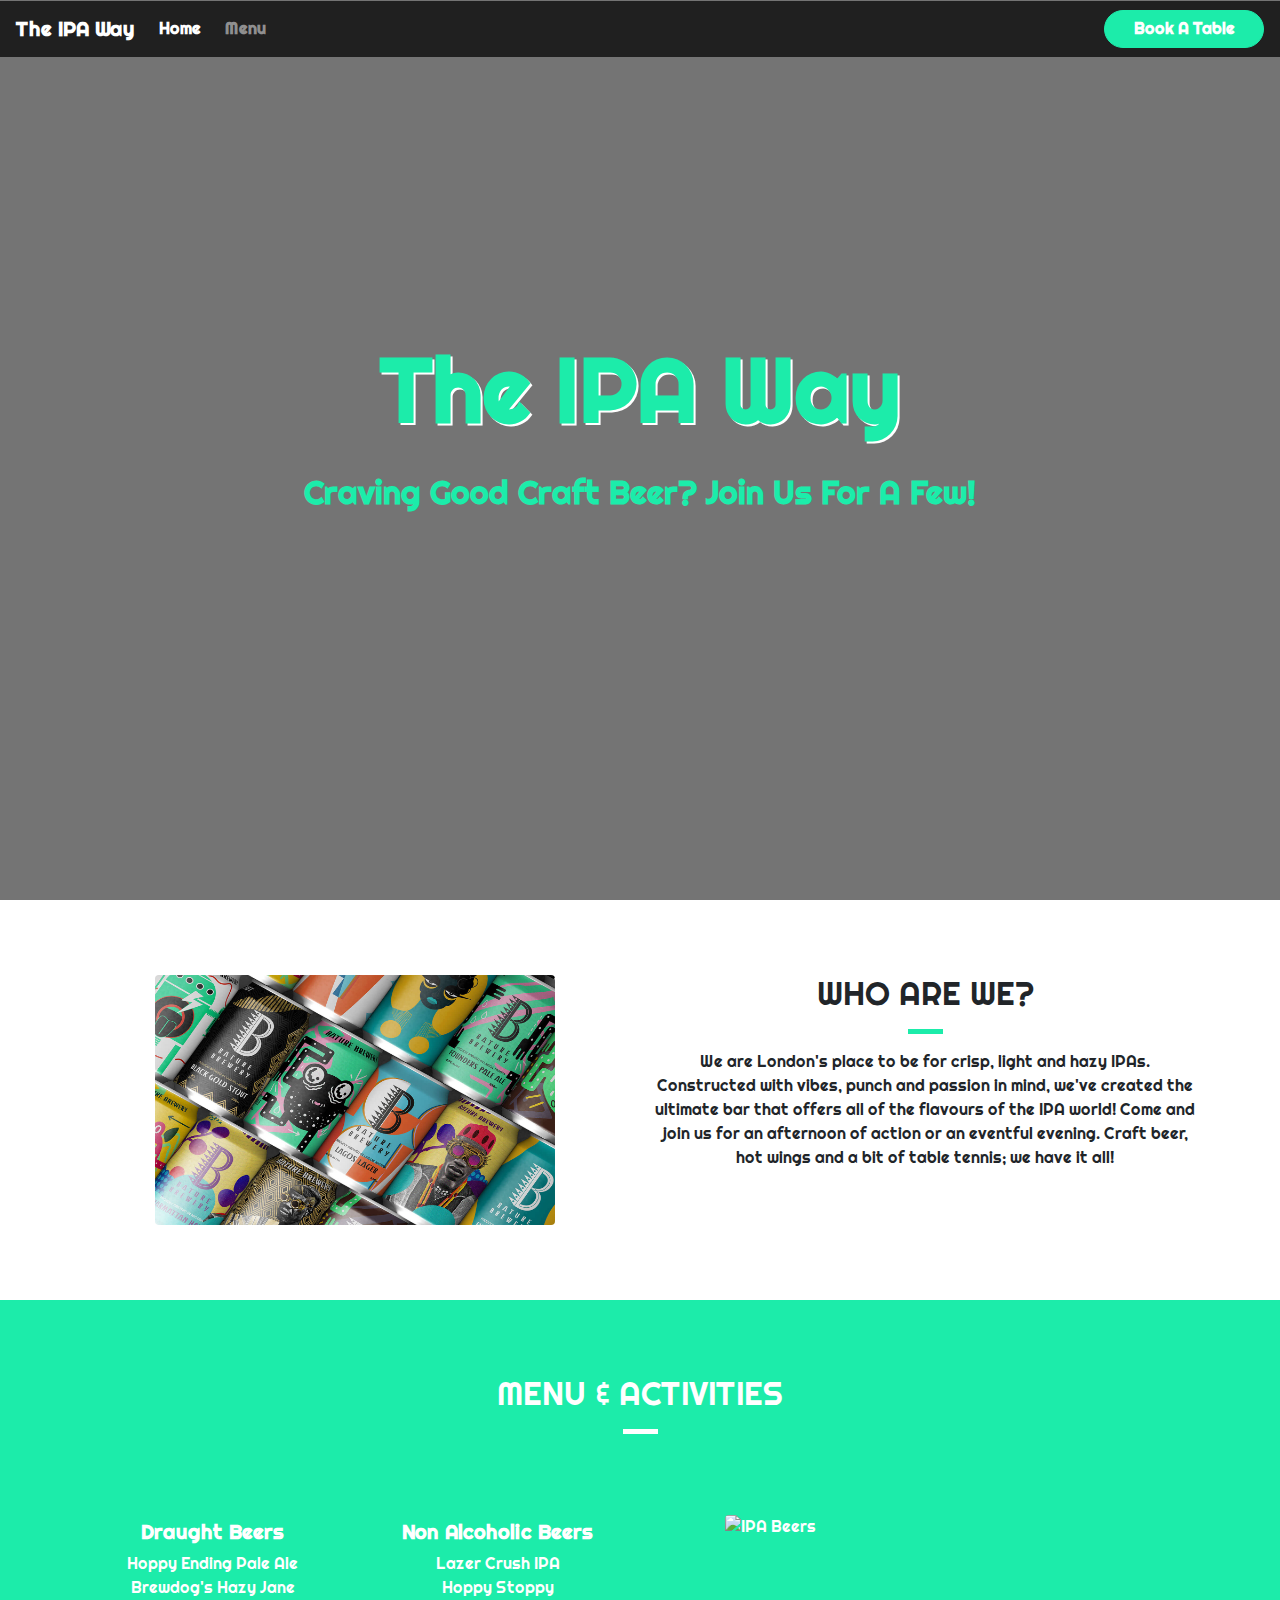
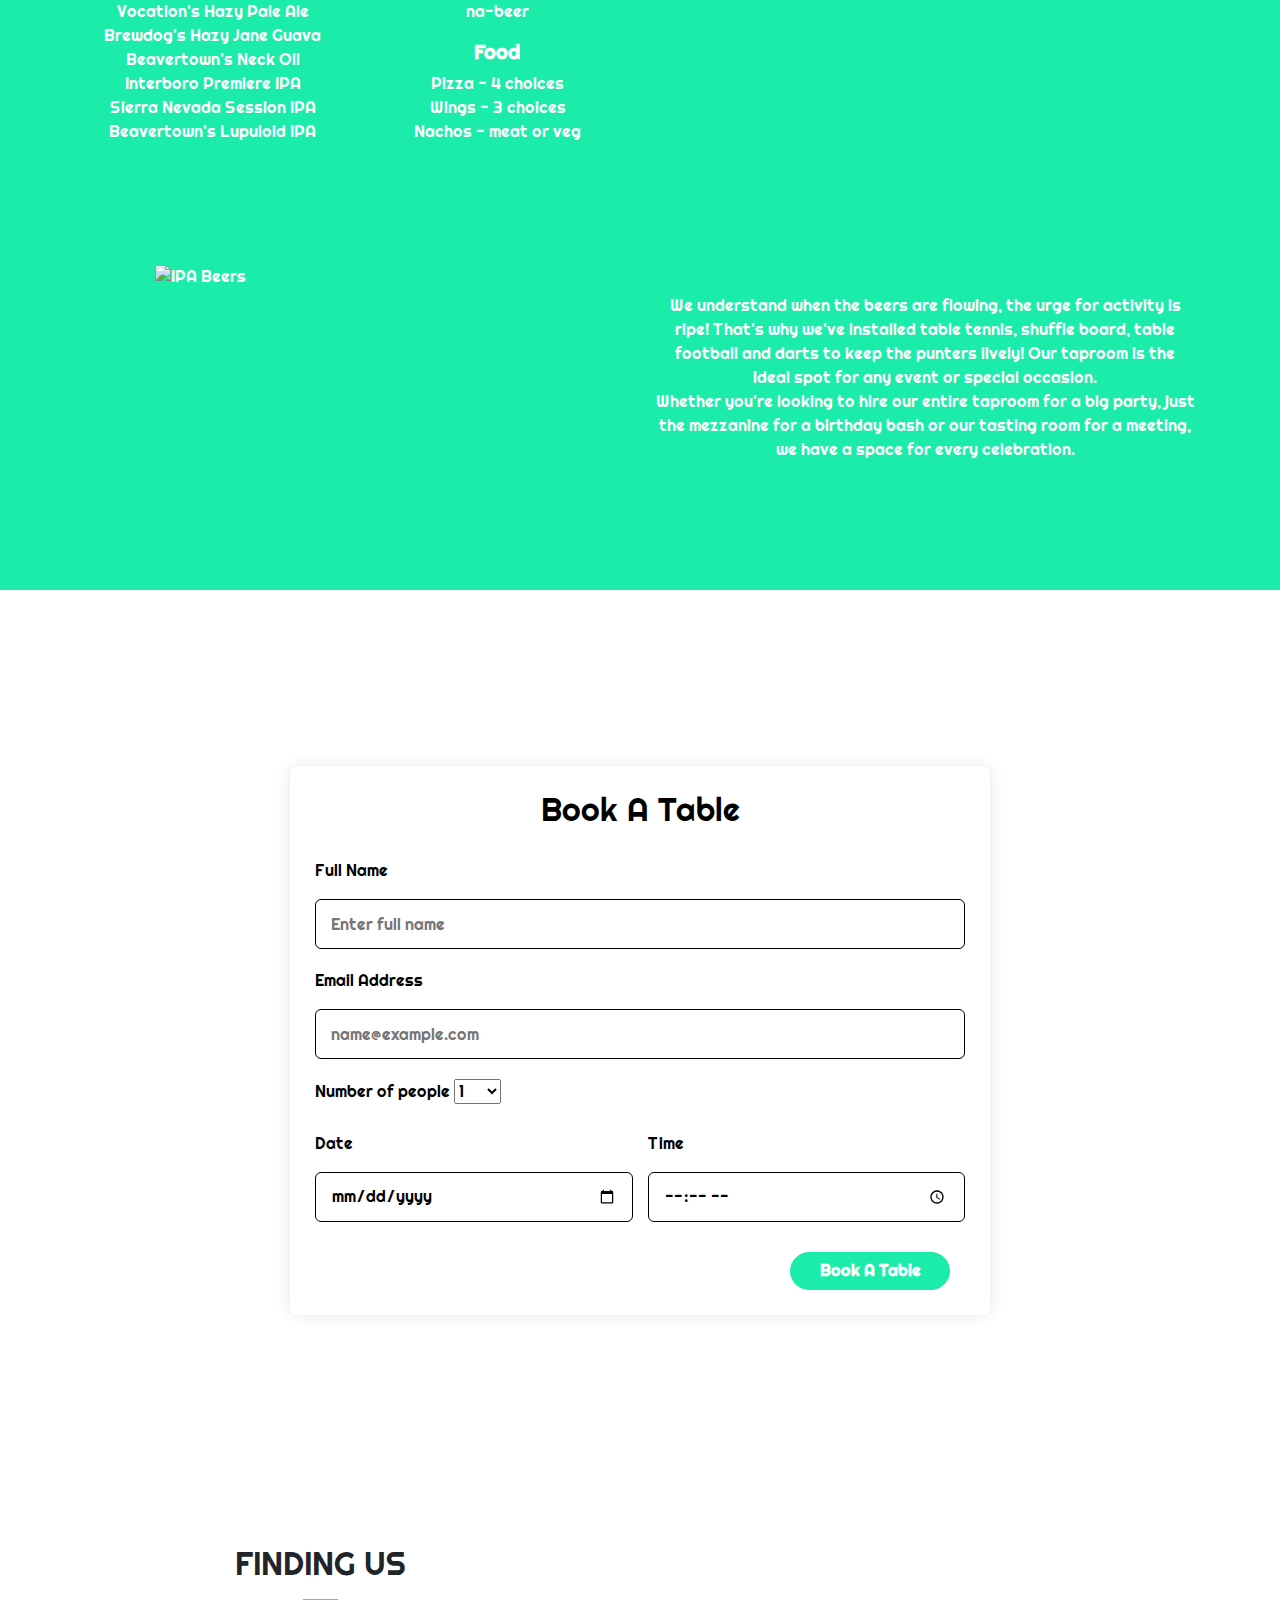
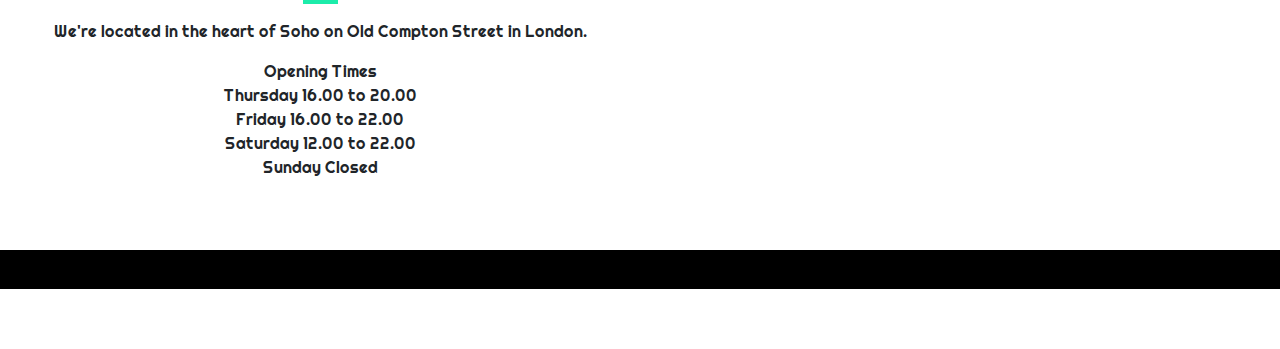
==== commit 877fb2b9: "added image path and described my code" ====
--- a/index.html
+++ b/index.html
@@ -9,10 +9,13 @@
     <style> @import url('https://fonts.googleapis.com/css2?family=Lato&family=Oswald&family=Righteous&display=swap');</style>    
     <link rel="stylesheet" href="assets/css/style.css">
 </head>
-<!-- Hero -->
+<!-- Hero. In my hero section I have used Bootstraps Navbar code to help with the responsiveness, dropdown and look of the top of the page.
+I have customised the Boostrap code to my liking so that you get the navbar, button, dropdown, hero image and text that you can see on the website.
+The navbar content and button links to other parts of the page. The whole thing is responsive and when moving to a small screen, a burger menu appears.
+I have also used an opaque overlay on the Hero image. --> 
 <body>
     <div class="container-fluid navalert-container">
-        <div class="container-fluid alert-container">
+        <div class="container-fluid">
             <div class="row d-none d-sm-block">
                 <div class="col-12">
                 </div>
@@ -45,14 +48,16 @@
                 </div>
             </div>
         </div>
-    <!-- Hero -->
-    <!-- Who Are We -->
+<!-- Hero -->
+
+<!-- Who Are We. Using contaienr fluid to help with the responsiveness and blocking the image when the screen gets down to small.
+     Had to resize the image as it effected the performance. Used a page header and block divider to give the page a defined heading. -->
     <div class="container-fluid">
         <div class="container content-container">
             <div class="row">
                 <div class="col draught">
                         <div class="d-none d-md-block">
-                            <img src="https://www.baturebrewery.com/media/w12fgcmy/group_shot.jpg" class="rounded center img-fluid" width="100" alt="IPA Image">                            
+                            <img src="assets/images/group_shot.jpg" class="rounded center img-fluid" width="100" alt="IPA Image">                            
                         </div>
                     </div>
                 <div class="col-md-6 page-header who-are-we">
@@ -66,7 +71,11 @@
                 </div>
             </div>
     <!--Who Are We-->
-    <!-- Menu -->
+
+<!-- Menu. I used the container wrapper to create the cyan color background. Again I used pager header and block dividers to creat a heading.
+     The actual menu is split into 2 columns culminating of three unorderd lists that align on the left hand side of the page with strong headings.
+     I have an image on the right that blocks after resizing to medium and the other image disappears at small screen. The text all centres when the 
+     page in on a small screen. The word Menu in the navbar links straight to this page.-->
     <div class="container-wrapper container-wrapper--cyan">
         <div class="container content-container">
             <section class="features">
@@ -121,26 +130,31 @@
         </div>
     </div>
     <!-- Menu -->
-    <!--Book A Table-->
-    <section class="hero-container-two">
+
+<!--Book A Table. I used the same principal as I did for the hero image at the top of the website as I did here for the form background
+    although I changed the image and took away the opaque overlay. The form is completely responsive, the columns auto shrink as the page 
+    gets smaller. I have different inputs of text, select, date and time. All of these have to be filled out for the form to submit.
+    I used the same design as above for the button with help from Bootstrap. Once you submit the form, it opens another tab in which is 
+    confirms your booking on a landing page.-->
+    <section class="hero-container-two" id="booking-nav-link">
     <section class="container1">
         <h2>Book A Table</h2>
-        <form action="#" class="form">
+        <form action="booking.html" method="get" class="form">
             <div class="input-box">
                 <label>Full Name</label>
-                <input type="text" placeholder="Enter full name" required/>
+                <input name="fullname" type="text" placeholder="Enter full name" required/>
             </div>
 
             <div class="input-box">
                 <label>Email Address</label>
-                <input type="text" placeholder="name@example.com" required/>
+                <input name="emailaddress" type="text" placeholder="name@example.com" required/>
             </div>
 
             <div class="column">
                 <div class="input-box">
                 <label>Number of people</label>
-                <select type="select" required>
-                    <option>1</option>
+                <select name="numberofpeople" required>
+                    <option selected="selected" value="">1</option>
                     <option>2</option>
                     <option>3</option>
                     <option>4</option>
@@ -157,26 +171,26 @@
             <div class="column">
                 <div class="input-box">
                     <label>Date</label>
-                    <input type="date" />
+                    <input name="date" type="date" />
                 </div>
 
                 <div class="input-box">
                     <label>Time</label>
-                    <input type="time" />
+                    <input name="time" type="time" />
                 </div>
             </div>
 
             <div class="form-button">
-                <button href="booking.html" type="submit" target="_blank" class="btn btn-primary">Book A Table</button>
+                <button type="submit"  class="btn btn-primary">Book A Table</button>
             </div>
         </form>
     </section>
     </section>
-
-
-
-    <!--Book A Table-->
-    <!--Opening Times-->
+<!--Book A Table-->
+
+<!--Opening Times. Two columns implemented to create a opening times and a google map row. Reuse of the block divider and page tite style.
+    When screen size is smaller, google maps slides underneath the Finding Us. The list has a none style type to take any bullet points and other 
+    points away. Google maps has embed response style to resize on different screen sizes.-->
     <section>
         <div class="container-fluid">
             <div class="row align-items-center">
@@ -200,17 +214,19 @@
             </div>
         </div>
     </section>
-
-    <!--Opening Times-->
-    <!--Footer-->
+<!--Opening Times-->
+
+<!--Footer. Simple elements in this one. Used footer and unordered list. Used font awesome to introduce the social media icons and target blank which
+    opens up the social media sites on a new tab.-->
     <footer>
         <ul class="social-networks">
             <li><a href="https://www.facebook.com" target="_blank"> <i class="fa-brands fa-facebook"></i></a></li>
             <li><a href="https://www.twitter.com" target="_blank"> <i class="fa-brands fa-twitter"></i></a></li>
             <li><a href="https://www.youtube.com" target="_blank"> <i class="fa-brands fa-youtube"></i></a></li>
             <li><a href="https://www.instagram.com" target="_blank"> <i class="fa-brands fa-instagram"></i></a></li> 
-        </ul>     
+        </ul>
     </footer>
+
 
     <script src="https://kit.fontawesome.com/0d87e99b94.js" crossorigin="anonymous"></script>
     <script src="https://code.jquery.com/jquery-3.3.1.slim.min.js" integrity="sha384-q8i/X+965DzO0rT7abK41JStQIAqVgRVzpbzo5smXKp4YfRvH+8abtTE1Pi6jizo" crossorigin="anonymous"></script>
--- a/assets/css/style.css
+++ b/assets/css/style.css
@@ -238,7 +238,7 @@
     background-color: #ffffff;
     padding: 25px;
     border-radius: 8px;
-    box-shadow: 0 0 15 rgba(0,0,0,0.1);
+    box-shadow: 0 0 15px rgba(0,0,0,0.1);
 }
 
 .container1 h2 {
@@ -324,7 +324,7 @@
 
 /* Footer */
 
-.footer {
+footer {
     height: 0;
   }
 
